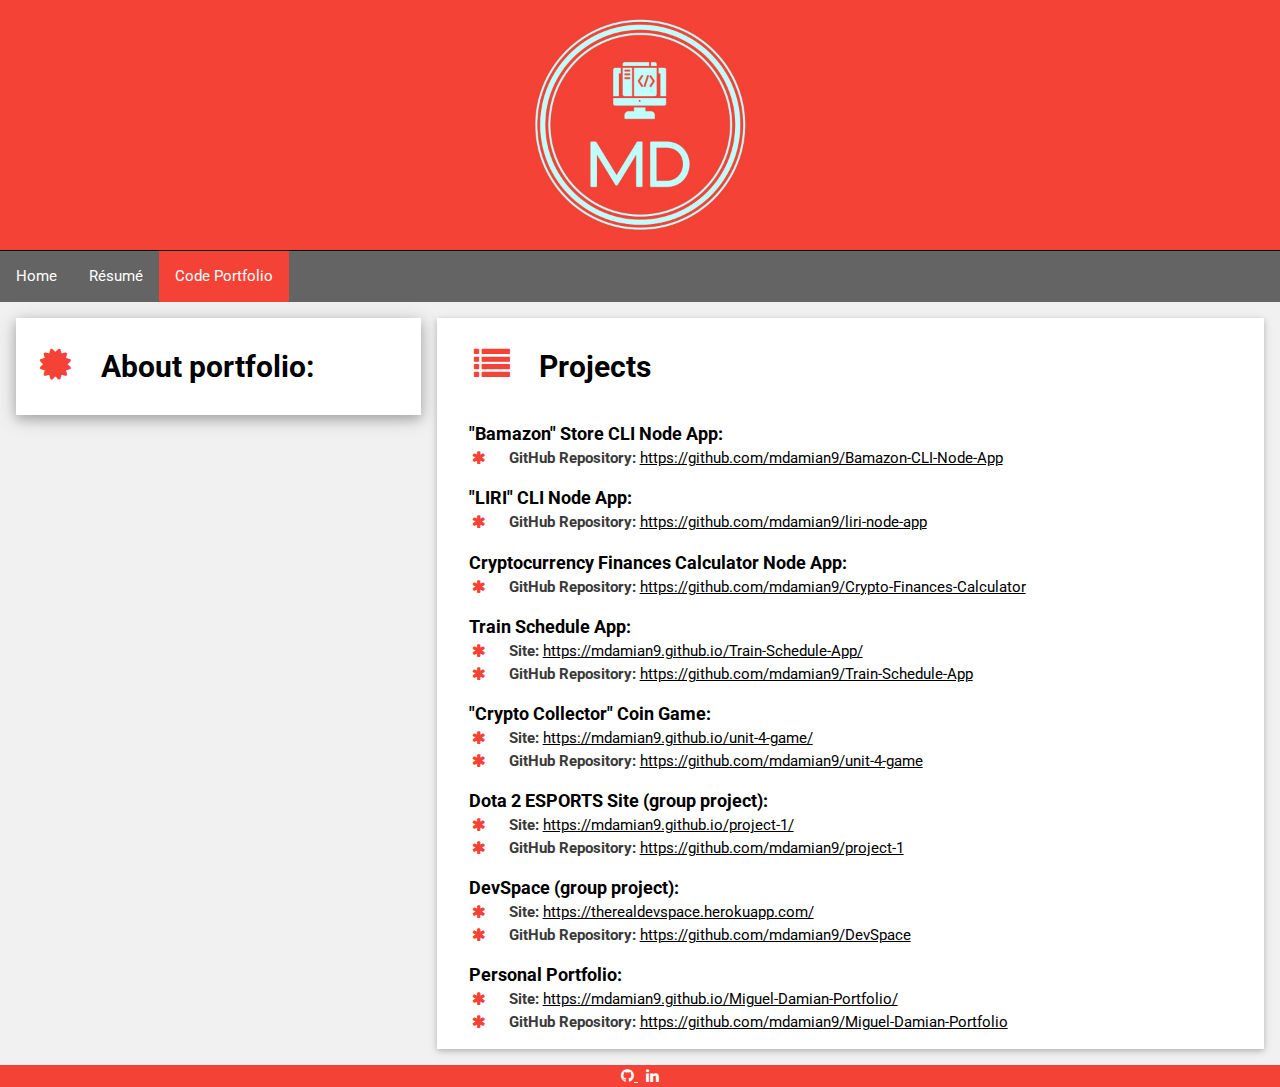
==== portfolio.html @ 2a949e2c "Added UCSD CBC group project #2 to portfolio" ====
<!DOCTYPE html>
<html>

<head>
    <meta charset="UTF-8">
    <meta name="viewport" content="width=device-width, initial-scale=1">
    <!-- style.css -->
    <link rel="stylesheet" href="assets/css/style.css">
    <!-- W3Schools CSS -->
    <link rel="stylesheet" href="https://www.w3schools.com/w3css/4/w3.css">
    <link rel='stylesheet' href='https://fonts.googleapis.com/css?family=Roboto'>
    <link rel="stylesheet" href="https://cdnjs.cloudflare.com/ajax/libs/font-awesome/4.7.0/css/font-awesome.min.css">
    <link rel="shortcut icon" href="./assets/images/MD_logo.png" />
    <title>Miguel Damian | Portfolio</title>
</head>

<style>
    html,
    body,
    h1,
    h2,
    h3,
    h4,
    h5,
    h6 {
        font-family: "Roboto", sans-serif
    }
</style>

<body class="w3-light-grey">

    <div class="md-logo">
        <img class="logo" src="./assets/images/MD_logo.jpg">
    </div>

    <!-- Navbar -->
    <nav class="navbar">
        <li class="nav-item">
            <a class="nav-link" href="./index.html">Home</a>
        </li>
        <li class="nav-item">
            <a class="nav-link" href="./resume.html">Résumé</a>
        </li>
        <li class="nav-item active-page">
            <a class="nav-link" href="./portfolio.html">Code Portfolio</a>
        </li>
    </nav>

    <!-- Main Container -->
    <div class="w3-content w3-margin-top" style="max-width:1400px;">

        <div class="w3-row-padding">

            <div class="w3-third">

                <div class="w3-white w3-text-grey w3-card-4">

                    <div class="w3-display-container">

                        <div class="w3-display-top w3-container w3-text-black">

                            <h2 class="w3-text-black w3-padding-16">
                                <i class="fa fa-certificate fa-fw w3-margin-right w3-xxlarge w3-text-red"></i>
                                <b>About portfolio:</b>
                            </h2>

                        </div>

                    </div>
                </div>

            </div>

            <div class="w3-twothird">

                <!-- About Me section -->
                <div class="w3-container w3-card w3-white">

                    <div class="w3-container">
                        <h2 class="w3-text-black w3-padding-16">
                            <i class="fa fa-list fa-fw w3-margin-right w3-xxlarge w3-text-red"></i>
                            <b>Projects</b>
                        </h2>
                        <p>
                            <b class="project-title">"Bamazon" Store CLI Node App:</b>
                            <br>
                            <i class="fa fa-asterisk fa-fw w3-margin-right w3-text-red"></i>
                            <b class="w3-text-dark-gray">GitHub Repository:</b>
                            <a href="https://github.com/mdamian9/Bamazon-CLI-Node-App" target="_blank">https://github.com/mdamian9/Bamazon-CLI-Node-App</a>
                        </p>
                        <p>
                            <b class="project-title">"LIRI" CLI Node App:</b>
                            <br>
                            <i class="fa fa-asterisk fa-fw w3-margin-right w3-text-red"></i>
                            <b class="w3-text-dark-gray">GitHub Repository:</b>
                            <a href="https://github.com/mdamian9/liri-node-app" target="_blank">https://github.com/mdamian9/liri-node-app</a>
                        </p>
                        <p>
                            <b class="project-title">Cryptocurrency Finances Calculator Node App:</b>
                            <br>
                            <i class="fa fa-asterisk fa-fw w3-margin-right w3-text-red"></i>
                            <b class="w3-text-dark-gray">GitHub Repository:</b>
                            <a href="https://github.com/mdamian9/Crypto-Finances-Calculator" target="_blank">https://github.com/mdamian9/Crypto-Finances-Calculator</a>
                        </p>
                        <p>
                            <b class="project-title">Train Schedule App:</b>
                            <br>
                            <i class="fa fa-asterisk fa-fw w3-margin-right w3-text-red"></i>
                            <b class="w3-text-dark-gray">Site:</b>
                            <a href="https://mdamian9.github.io/Train-Schedule-App/" target="_blank">https://mdamian9.github.io/Train-Schedule-App/</a>
                            <br>
                            <i class="fa fa-asterisk fa-fw w3-margin-right w3-text-red"></i>
                            <b class="w3-text-dark-gray">GitHub Repository:</b>
                            <a href="https://github.com/mdamian9/Train-Schedule-App" target="_blank">https://github.com/mdamian9/Train-Schedule-App</a>

                        </p>
                        <p>
                            <b class="project-title">"Crypto Collector" Coin Game:</b>
                            <br>
                            <i class="fa fa-asterisk fa-fw w3-margin-right w3-text-red"></i>
                            <b class="w3-text-dark-gray">Site:</b>
                            <a href="https://mdamian9.github.io/unit-4-game/" target="_blank">https://mdamian9.github.io/unit-4-game/</a>
                            <br>
                            <i class="fa fa-asterisk fa-fw w3-margin-right w3-text-red"></i>
                            <b class="w3-text-dark-gray">GitHub Repository:</b>
                            <a href="https://github.com/mdamian9/unit-4-game" target="_blank">https://github.com/mdamian9/unit-4-game</a>
                        </p>
                        <p>
                            <b class="project-title">Dota 2 ESPORTS Site (group project):</b>
                            <br>
                            <i class="fa fa-asterisk fa-fw w3-margin-right w3-text-red"></i>
                            <b class="w3-text-dark-gray">Site:</b>
                            <a href="https://mdamian9.github.io/project-1/" target="_blank">https://mdamian9.github.io/project-1/</a>
                            <br>
                            <i class="fa fa-asterisk fa-fw w3-margin-right w3-text-red"></i>
                            <b class="w3-text-dark-gray">GitHub Repository:</b>
                            <a href="https://github.com/mdamian9/project-1" target="_blank">https://github.com/mdamian9/project-1</a>
                        </p>
                        <p>
                            <b class="project-title">DevSpace (group project):</b>
                            <br>
                            <i class="fa fa-asterisk fa-fw w3-margin-right w3-text-red"></i>
                            <b class="w3-text-dark-gray">Site:</b>
                            <a href="https://therealdevspace.herokuapp.com/" target="_blank">https://therealdevspace.herokuapp.com/</a>
                            <br>
                            <i class="fa fa-asterisk fa-fw w3-margin-right w3-text-red"></i>
                            <b class="w3-text-dark-gray">GitHub Repository:</b>
                            <a href="https://github.com/mdamian9/DevSpace" target="_blank">https://github.com/mdamian9/DevSpace</a>
                        </p>
                        <p>
                            <b class="project-title">Personal Portfolio:</b>
                            <br>
                            <i class="fa fa-asterisk fa-fw w3-margin-right w3-text-red"></i>
                            <b class="w3-text-dark-gray">Site:</b>
                            <a href="https://mdamian9.github.io/Miguel-Damian-Portfolio/" target="_blank">https://mdamian9.github.io/Miguel-Damian-Portfolio/</a>
                            <br>
                            <i class="fa fa-asterisk fa-fw w3-margin-right w3-text-red"></i>
                            <b class="w3-text-dark-gray">GitHub Repository:</b>
                            <a href="https://github.com/mdamian9/Miguel-Damian-Portfolio" target="_blank">https://github.com/mdamian9/Miguel-Damian-Portfolio</a>
                        </p>

                    </div>

                </div>

            </div>
            <!-- End of side content container -->

        </div>

    </div>
    <!-- End of Main Container -->

    <!-- Footer -->
    <footer class="w3-container w3-red w3-center w3-margin-top">
        <a href="https://github.com/mdamian9">
            <i class="fa fa-github w3-hover-opacity"></i>
        </a>
        &nbsp;
        <a href="https://www.linkedin.com/in/miguel-damian-286866162">
            <i class="fa fa-linkedin w3-hover-opacity"></i>
        </a>
    </footer>
    <!-- End footer -->

</body>

</html>
---- assets/css/style.css ----
.md-logo {
    background-color: #f44336;
    text-align: center;
    margin: 0 auto;
}

.logo {
    max-width: 250px;
    max-width: 250px;
    height: auto;
}

.navbar {
    list-style-type: none;
    margin: 0;
    padding: 0;
    border-top: solid;
    border-width: 1px;
    overflow: hidden;
    background-color: rgb(100, 100, 100);
    color: black;
}

.nav-item {
    float: left;
}

.nav-link {
    display: block;
    color: white;
    text-align: center;
    padding: 14px 16px;
    text-decoration: none;
}

.active-page {
    background-color: #f44336;
}

.about-me {
    margin: auto;
    width: 100%;
    height: 100%;
}

.project-title {
    font-size: 18px;
}
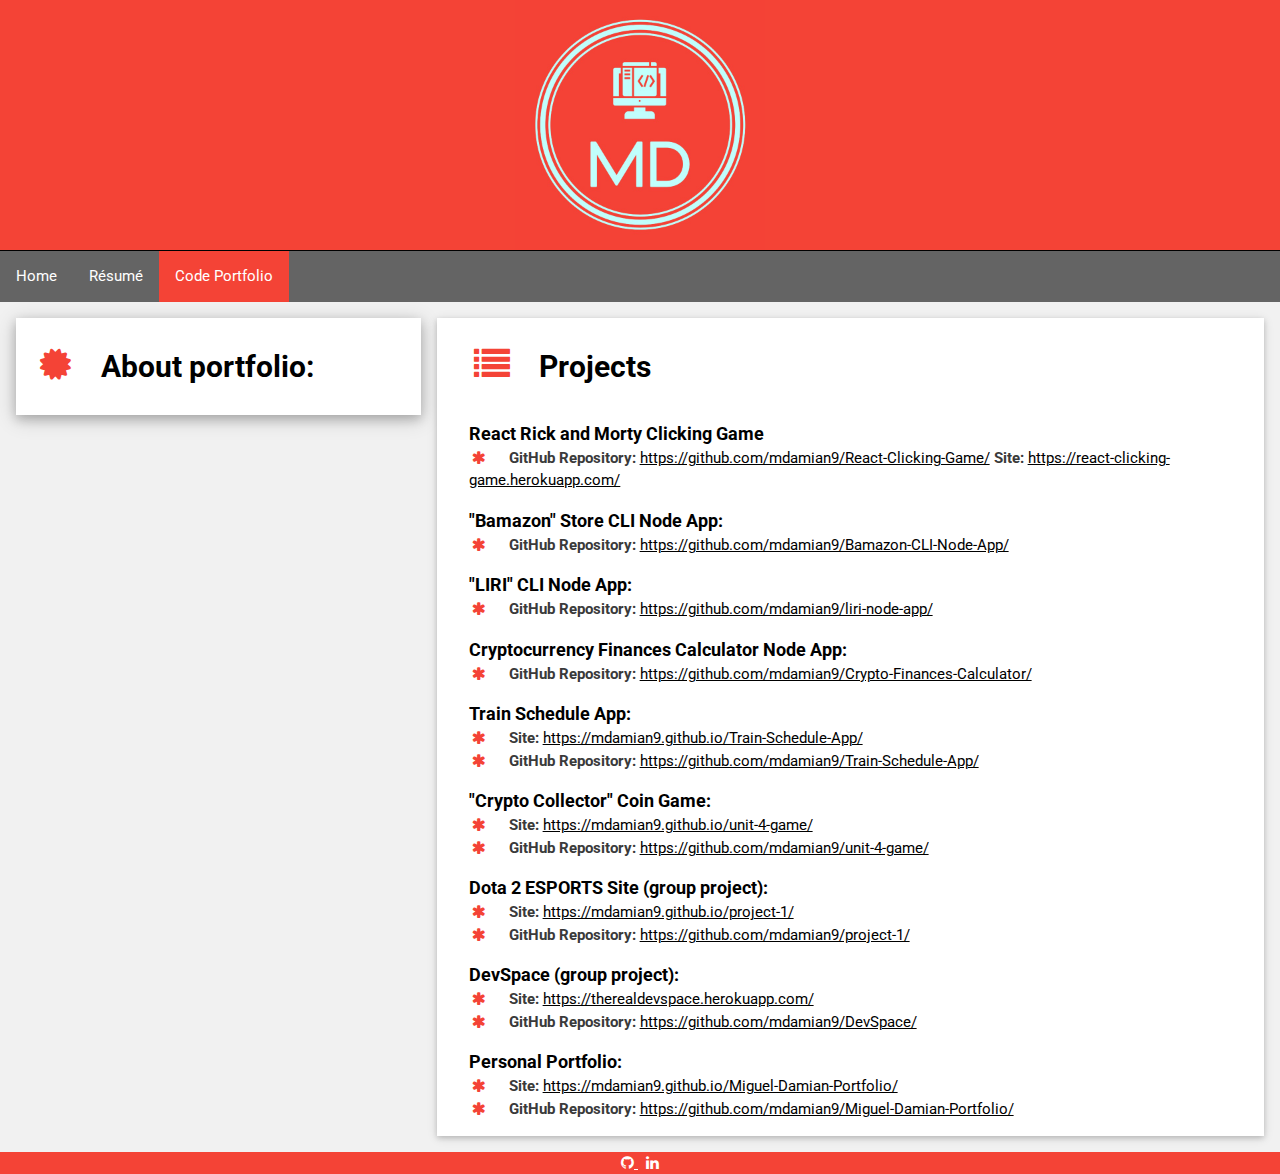
==== commit f100274d: "Added React Clicking Game project to portfolio" ====
--- a/portfolio.html
+++ b/portfolio.html
@@ -10,7 +10,7 @@
     <link rel="stylesheet" href="https://www.w3schools.com/w3css/4/w3.css">
     <link rel='stylesheet' href='https://fonts.googleapis.com/css?family=Roboto'>
     <link rel="stylesheet" href="https://cdnjs.cloudflare.com/ajax/libs/font-awesome/4.7.0/css/font-awesome.min.css">
-    <link rel="shortcut icon" href="./assets/images/MD_logo.png" />
+    <link rel="shortcut icon" href="./assets/images/MD_logo.jpg" />
     <title>Miguel Damian | Portfolio</title>
 </head>
 
@@ -82,25 +82,34 @@
                             <b>Projects</b>
                         </h2>
                         <p>
+                            <b class="project-title">React Rick and Morty Clicking Game</b>
+                            <br>
+                            <i class="fa fa-asterisk fa-fw w3-margin-right w3-text-red"></i>
+                            <b class="w3-text-dark-gray">GitHub Repository:</b>
+                            <a href="https://github.com/mdamian9/React-Clicking-Game/" target="_blank">https://github.com/mdamian9/React-Clicking-Game/</a>
+                            <b class="w3-text-dark-gray">Site:</b>
+                            <a href="https://react-clicking-game.herokuapp.com/" target="_blank">https://react-clicking-game.herokuapp.com/</a>
+                        </p>
+                        <p>
                             <b class="project-title">"Bamazon" Store CLI Node App:</b>
                             <br>
                             <i class="fa fa-asterisk fa-fw w3-margin-right w3-text-red"></i>
                             <b class="w3-text-dark-gray">GitHub Repository:</b>
-                            <a href="https://github.com/mdamian9/Bamazon-CLI-Node-App" target="_blank">https://github.com/mdamian9/Bamazon-CLI-Node-App</a>
+                            <a href="https://github.com/mdamian9/Bamazon-CLI-Node-App/" target="_blank">https://github.com/mdamian9/Bamazon-CLI-Node-App/</a>
                         </p>
                         <p>
                             <b class="project-title">"LIRI" CLI Node App:</b>
                             <br>
                             <i class="fa fa-asterisk fa-fw w3-margin-right w3-text-red"></i>
                             <b class="w3-text-dark-gray">GitHub Repository:</b>
-                            <a href="https://github.com/mdamian9/liri-node-app" target="_blank">https://github.com/mdamian9/liri-node-app</a>
+                            <a href="https://github.com/mdamian9/liri-node-app/" target="_blank">https://github.com/mdamian9/liri-node-app/</a>
                         </p>
                         <p>
                             <b class="project-title">Cryptocurrency Finances Calculator Node App:</b>
                             <br>
                             <i class="fa fa-asterisk fa-fw w3-margin-right w3-text-red"></i>
                             <b class="w3-text-dark-gray">GitHub Repository:</b>
-                            <a href="https://github.com/mdamian9/Crypto-Finances-Calculator" target="_blank">https://github.com/mdamian9/Crypto-Finances-Calculator</a>
+                            <a href="https://github.com/mdamian9/Crypto-Finances-Calculator/" target="_blank">https://github.com/mdamian9/Crypto-Finances-Calculator/</a>
                         </p>
                         <p>
                             <b class="project-title">Train Schedule App:</b>
@@ -111,7 +120,7 @@
                             <br>
                             <i class="fa fa-asterisk fa-fw w3-margin-right w3-text-red"></i>
                             <b class="w3-text-dark-gray">GitHub Repository:</b>
-                            <a href="https://github.com/mdamian9/Train-Schedule-App" target="_blank">https://github.com/mdamian9/Train-Schedule-App</a>
+                            <a href="https://github.com/mdamian9/Train-Schedule-App/" target="_blank">https://github.com/mdamian9/Train-Schedule-App/</a>
 
                         </p>
                         <p>
@@ -123,7 +132,7 @@
                             <br>
                             <i class="fa fa-asterisk fa-fw w3-margin-right w3-text-red"></i>
                             <b class="w3-text-dark-gray">GitHub Repository:</b>
-                            <a href="https://github.com/mdamian9/unit-4-game" target="_blank">https://github.com/mdamian9/unit-4-game</a>
+                            <a href="https://github.com/mdamian9/unit-4-game/" target="_blank">https://github.com/mdamian9/unit-4-game/</a>
                         </p>
                         <p>
                             <b class="project-title">Dota 2 ESPORTS Site (group project):</b>
@@ -134,7 +143,7 @@
                             <br>
                             <i class="fa fa-asterisk fa-fw w3-margin-right w3-text-red"></i>
                             <b class="w3-text-dark-gray">GitHub Repository:</b>
-                            <a href="https://github.com/mdamian9/project-1" target="_blank">https://github.com/mdamian9/project-1</a>
+                            <a href="https://github.com/mdamian9/project-1/" target="_blank">https://github.com/mdamian9/project-1/</a>
                         </p>
                         <p>
                             <b class="project-title">DevSpace (group project):</b>
@@ -145,7 +154,7 @@
                             <br>
                             <i class="fa fa-asterisk fa-fw w3-margin-right w3-text-red"></i>
                             <b class="w3-text-dark-gray">GitHub Repository:</b>
-                            <a href="https://github.com/mdamian9/DevSpace" target="_blank">https://github.com/mdamian9/DevSpace</a>
+                            <a href="https://github.com/mdamian9/DevSpace/" target="_blank">https://github.com/mdamian9/DevSpace/</a>
                         </p>
                         <p>
                             <b class="project-title">Personal Portfolio:</b>
@@ -156,7 +165,7 @@
                             <br>
                             <i class="fa fa-asterisk fa-fw w3-margin-right w3-text-red"></i>
                             <b class="w3-text-dark-gray">GitHub Repository:</b>
-                            <a href="https://github.com/mdamian9/Miguel-Damian-Portfolio" target="_blank">https://github.com/mdamian9/Miguel-Damian-Portfolio</a>
+                            <a href="https://github.com/mdamian9/Miguel-Damian-Portfolio/" target="_blank">https://github.com/mdamian9/Miguel-Damian-Portfolio/</a>
                         </p>
 
                     </div>
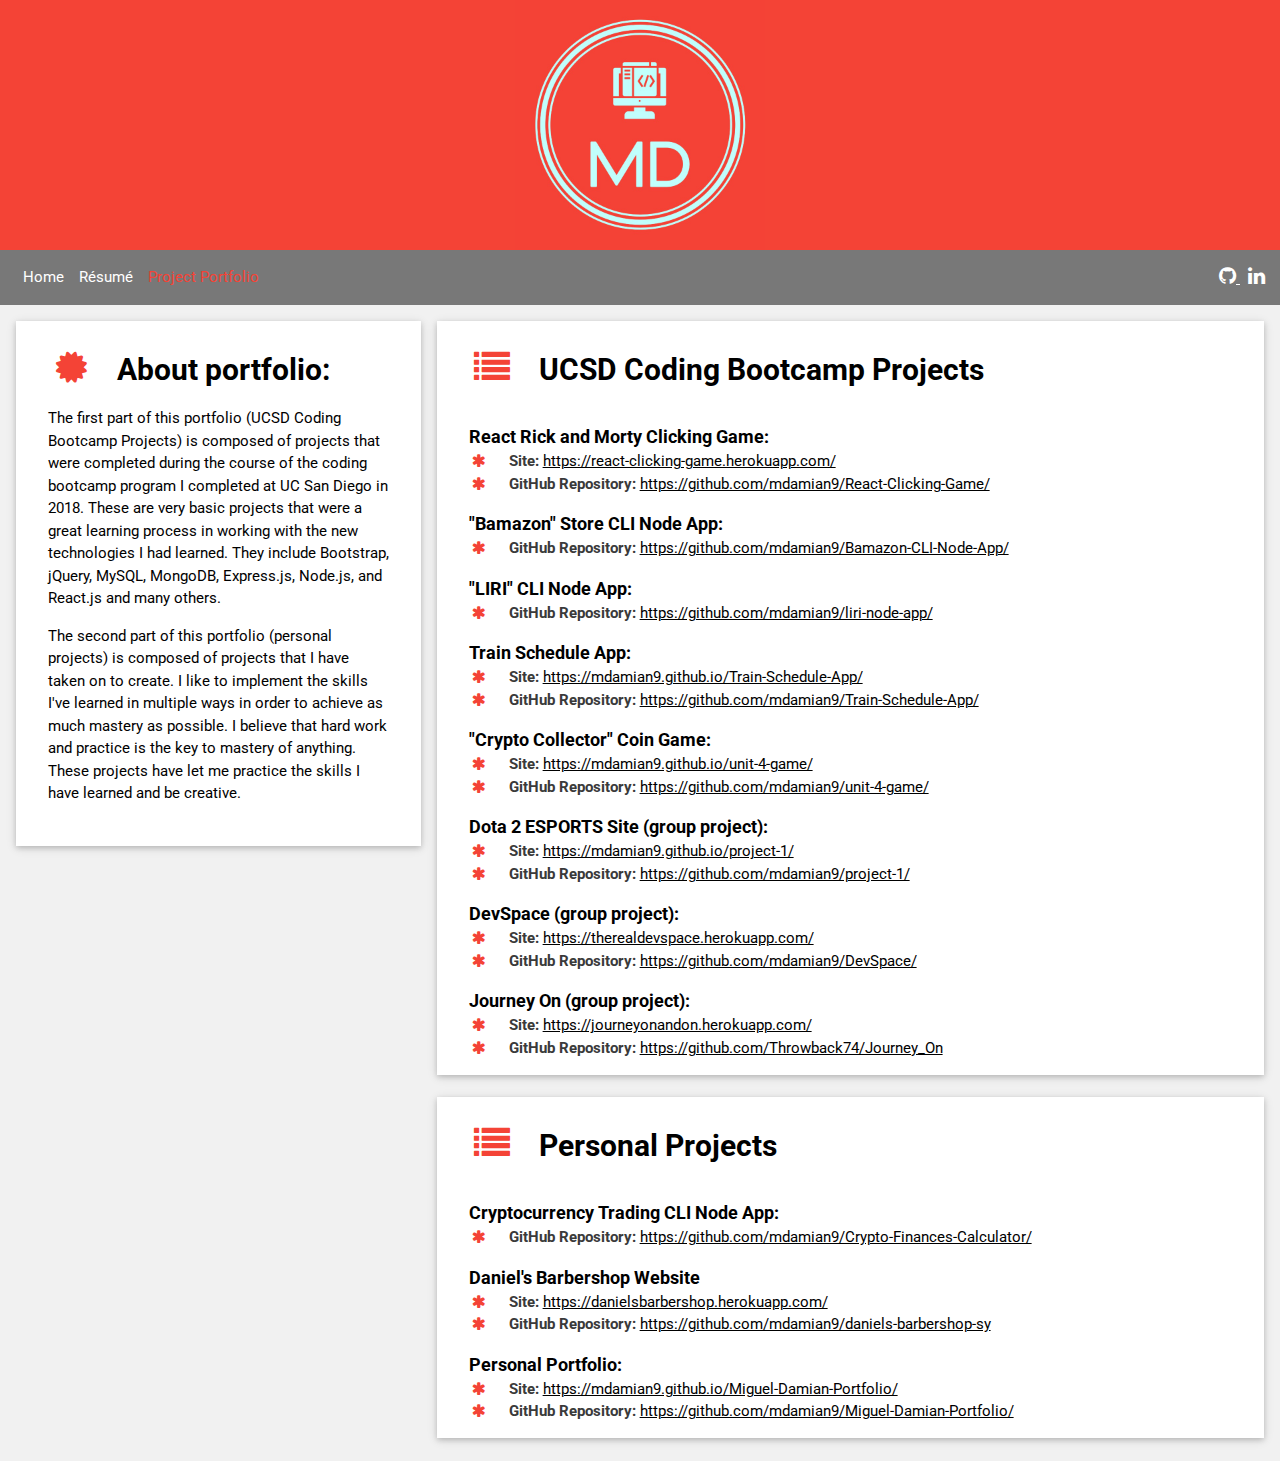
==== commit 9b7e3332: "Fixed navbar / CSS, new navbar is working properly now" ====
--- a/portfolio.html
+++ b/portfolio.html
@@ -34,17 +34,52 @@
     </div>
 
     <!-- Navbar -->
-    <nav class="navbar">
-        <li class="nav-item">
-            <a class="nav-link" href="./index.html">Home</a>
-        </li>
-        <li class="nav-item">
-            <a class="nav-link" href="./resume.html">Résumé</a>
-        </li>
-        <li class="nav-item active-page">
-            <a class="nav-link" href="./portfolio.html">Code Portfolio</a>
-        </li>
-    </nav>
+    <!-- <nav class="navbar">
+        <div class="nav-links">
+            <li class="nav-item">
+                <a class="nav-link" href="./index.html">Home</a>
+            </li>
+            <li class="nav-item">
+                <a class="nav-link" href="./resume.html">Résumé</a>
+            </li>
+            <li class="nav-item active-page">
+                <a class="nav-link" href="./portfolio.html">Project Portfolio</a>
+            </li>
+        </div>
+        <div class="nav-spacer"></div>
+        <div class="icon-links">
+            <a href="https://github.com/mdamian9">
+                <i class="fa fa-github w3-hover-opacity"></i>
+            </a>
+            &nbsp;
+            <a href="https://www.linkedin.com/in/miguel-damian-286866162">
+                <i class="fa fa-linkedin w3-hover-opacity"></i>
+            </a>
+        </div>
+
+    </nav> -->
+
+    <header class="nav-component">
+        <nav class="nav-navigation">
+            <div class="nav-links">
+                <ul>
+                    <li><a href="./index.html">Home</a></li>
+                    <li><a href="./resume.html">Résumé</a></li>
+                    <li><a href="./portfolio.html"><span class="active-page">Project Portfolio</span></a></li>
+                </ul>
+            </div>
+            <div class="nav-spacer"></div>
+            <div class="icon-links">
+                <a href="https://github.com/mdamian9">
+                    <i class="fa fa-github"></i>
+                </a>
+                &nbsp;
+                <a href="https://www.linkedin.com/in/miguel-damian-286866162">
+                    <i class="fa fa-linkedin"></i>
+                </a>
+            </div>
+        </nav>
+    </header>
 
     <!-- Main Container -->
     <div class="w3-content w3-margin-top" style="max-width:1400px;">
@@ -53,18 +88,27 @@
 
             <div class="w3-third">
 
-                <div class="w3-white w3-text-grey w3-card-4">
-
-                    <div class="w3-display-container">
-
-                        <div class="w3-display-top w3-container w3-text-black">
-
-                            <h2 class="w3-text-black w3-padding-16">
-                                <i class="fa fa-certificate fa-fw w3-margin-right w3-xxlarge w3-text-red"></i>
-                                <b>About portfolio:</b>
-                            </h2>
-
-                        </div>
+                <div class="w3-container w3-card w3-white">
+
+                    <div class="w3-container">
+
+                        <h2 class="w3-text-black w3-padding-16">
+                            <i class="fa fa-certificate fa-fw w3-margin-right w3-xxlarge w3-text-red"></i>
+                            <b>About portfolio:</b>
+                            <p style="font-size: 15px">
+                                The first part of this portfolio (UCSD Coding Bootcamp Projects) is composed of projects that were completed during the course
+                                of the coding bootcamp program I completed at UC San Diego in 2018. These are very basic
+                                projects that were a great learning process in working with the new technologies I had learned.
+                                They include Bootstrap, jQuery, MySQL, MongoDB, Express.js, Node.js, and React.js and many
+                                others.
+                            </p>
+                            <p style="font-size: 15px">
+                                The second part of this portfolio (personal projects) is composed of projects that I have taken on to create. I like to implement
+                                the skills I've learned in multiple ways in order to achieve as much mastery as possible.
+                                I believe that hard work and practice is the key to mastery of anything. These projects have
+                                let me practice the skills I have learned and be creative.
+                            </p>
+                        </h2>
 
                     </div>
                 </div>
@@ -73,22 +117,24 @@
 
             <div class="w3-twothird">
 
-                <!-- About Me section -->
+                <!-- Projects Portfolio section -->
                 <div class="w3-container w3-card w3-white">
 
                     <div class="w3-container">
                         <h2 class="w3-text-black w3-padding-16">
                             <i class="fa fa-list fa-fw w3-margin-right w3-xxlarge w3-text-red"></i>
-                            <b>Projects</b>
+                            <b>UCSD Coding Bootcamp Projects</b>
                         </h2>
                         <p>
-                            <b class="project-title">React Rick and Morty Clicking Game</b>
+                            <b class="project-title">React Rick and Morty Clicking Game:</b>
+                            <br>
+                            <i class="fa fa-asterisk fa-fw w3-margin-right w3-text-red"></i>
+                            <b class="w3-text-dark-gray">Site:</b>
+                            <a href="https://react-clicking-game.herokuapp.com/" target="_blank">https://react-clicking-game.herokuapp.com/</a>
                             <br>
                             <i class="fa fa-asterisk fa-fw w3-margin-right w3-text-red"></i>
                             <b class="w3-text-dark-gray">GitHub Repository:</b>
                             <a href="https://github.com/mdamian9/React-Clicking-Game/" target="_blank">https://github.com/mdamian9/React-Clicking-Game/</a>
-                            <b class="w3-text-dark-gray">Site:</b>
-                            <a href="https://react-clicking-game.herokuapp.com/" target="_blank">https://react-clicking-game.herokuapp.com/</a>
                         </p>
                         <p>
                             <b class="project-title">"Bamazon" Store CLI Node App:</b>
@@ -105,56 +151,90 @@
                             <a href="https://github.com/mdamian9/liri-node-app/" target="_blank">https://github.com/mdamian9/liri-node-app/</a>
                         </p>
                         <p>
-                            <b class="project-title">Cryptocurrency Finances Calculator Node App:</b>
+                            <b class="project-title">Train Schedule App:</b>
+                            <br>
+                            <i class="fa fa-asterisk fa-fw w3-margin-right w3-text-red"></i>
+                            <b class="w3-text-dark-gray">Site:</b>
+                            <a href="https://mdamian9.github.io/Train-Schedule-App/" target="_blank">https://mdamian9.github.io/Train-Schedule-App/</a>
+                            <br>
+                            <i class="fa fa-asterisk fa-fw w3-margin-right w3-text-red"></i>
+                            <b class="w3-text-dark-gray">GitHub Repository:</b>
+                            <a href="https://github.com/mdamian9/Train-Schedule-App/" target="_blank">https://github.com/mdamian9/Train-Schedule-App/</a>
+
+                        </p>
+                        <p>
+                            <b class="project-title">"Crypto Collector" Coin Game:</b>
+                            <br>
+                            <i class="fa fa-asterisk fa-fw w3-margin-right w3-text-red"></i>
+                            <b class="w3-text-dark-gray">Site:</b>
+                            <a href="https://mdamian9.github.io/unit-4-game/" target="_blank">https://mdamian9.github.io/unit-4-game/</a>
+                            <br>
+                            <i class="fa fa-asterisk fa-fw w3-margin-right w3-text-red"></i>
+                            <b class="w3-text-dark-gray">GitHub Repository:</b>
+                            <a href="https://github.com/mdamian9/unit-4-game/" target="_blank">https://github.com/mdamian9/unit-4-game/</a>
+                        </p>
+                        <p>
+                            <b class="project-title">Dota 2 ESPORTS Site (group project):</b>
+                            <br>
+                            <i class="fa fa-asterisk fa-fw w3-margin-right w3-text-red"></i>
+                            <b class="w3-text-dark-gray">Site:</b>
+                            <a href="https://mdamian9.github.io/project-1/" target="_blank">https://mdamian9.github.io/project-1/</a>
+                            <br>
+                            <i class="fa fa-asterisk fa-fw w3-margin-right w3-text-red"></i>
+                            <b class="w3-text-dark-gray">GitHub Repository:</b>
+                            <a href="https://github.com/mdamian9/project-1/" target="_blank">https://github.com/mdamian9/project-1/</a>
+                        </p>
+                        <p>
+                            <b class="project-title">DevSpace (group project):</b>
+                            <br>
+                            <i class="fa fa-asterisk fa-fw w3-margin-right w3-text-red"></i>
+                            <b class="w3-text-dark-gray">Site:</b>
+                            <a href="https://therealdevspace.herokuapp.com/" target="_blank">https://therealdevspace.herokuapp.com/</a>
+                            <br>
+                            <i class="fa fa-asterisk fa-fw w3-margin-right w3-text-red"></i>
+                            <b class="w3-text-dark-gray">GitHub Repository:</b>
+                            <a href="https://github.com/mdamian9/DevSpace/" target="_blank">https://github.com/mdamian9/DevSpace/</a>
+                        </p>
+                        <p>
+                            <b class="project-title">Journey On (group project):</b>
+                            <br>
+                            <i class="fa fa-asterisk fa-fw w3-margin-right w3-text-red"></i>
+                            <b class="w3-text-dark-gray">Site:</b>
+                            <a href="https://journeyonandon.herokuapp.com/" target="_blank">https://journeyonandon.herokuapp.com/</a>
+                            <br>
+                            <i class="fa fa-asterisk fa-fw w3-margin-right w3-text-red"></i>
+                            <b class="w3-text-dark-gray">GitHub Repository:</b>
+                            <a href="https://github.com/Throwback74/Journey_On" target="_blank">https://github.com/Throwback74/Journey_On</a>
+                        </p>
+                    </div>
+
+                </div>
+
+                <br>
+
+                <div class="w3-container w3-card w3-white">
+                    <div class="w3-container">
+                        <h2 class="w3-text-black w3-padding-16">
+                            <i class="fa fa-list fa-fw w3-margin-right w3-xxlarge w3-text-red"></i>
+                            <b>Personal Projects</b>
+                        </h2>
+                        <p>
+                            <b class="project-title">Cryptocurrency Trading CLI Node App:</b>
                             <br>
                             <i class="fa fa-asterisk fa-fw w3-margin-right w3-text-red"></i>
                             <b class="w3-text-dark-gray">GitHub Repository:</b>
                             <a href="https://github.com/mdamian9/Crypto-Finances-Calculator/" target="_blank">https://github.com/mdamian9/Crypto-Finances-Calculator/</a>
                         </p>
                         <p>
-                            <b class="project-title">Train Schedule App:</b>
-                            <br>
-                            <i class="fa fa-asterisk fa-fw w3-margin-right w3-text-red"></i>
-                            <b class="w3-text-dark-gray">Site:</b>
-                            <a href="https://mdamian9.github.io/Train-Schedule-App/" target="_blank">https://mdamian9.github.io/Train-Schedule-App/</a>
-                            <br>
-                            <i class="fa fa-asterisk fa-fw w3-margin-right w3-text-red"></i>
-                            <b class="w3-text-dark-gray">GitHub Repository:</b>
-                            <a href="https://github.com/mdamian9/Train-Schedule-App/" target="_blank">https://github.com/mdamian9/Train-Schedule-App/</a>
-
-                        </p>
-                        <p>
-                            <b class="project-title">"Crypto Collector" Coin Game:</b>
-                            <br>
-                            <i class="fa fa-asterisk fa-fw w3-margin-right w3-text-red"></i>
-                            <b class="w3-text-dark-gray">Site:</b>
-                            <a href="https://mdamian9.github.io/unit-4-game/" target="_blank">https://mdamian9.github.io/unit-4-game/</a>
-                            <br>
-                            <i class="fa fa-asterisk fa-fw w3-margin-right w3-text-red"></i>
-                            <b class="w3-text-dark-gray">GitHub Repository:</b>
-                            <a href="https://github.com/mdamian9/unit-4-game/" target="_blank">https://github.com/mdamian9/unit-4-game/</a>
-                        </p>
-                        <p>
-                            <b class="project-title">Dota 2 ESPORTS Site (group project):</b>
-                            <br>
-                            <i class="fa fa-asterisk fa-fw w3-margin-right w3-text-red"></i>
-                            <b class="w3-text-dark-gray">Site:</b>
-                            <a href="https://mdamian9.github.io/project-1/" target="_blank">https://mdamian9.github.io/project-1/</a>
-                            <br>
-                            <i class="fa fa-asterisk fa-fw w3-margin-right w3-text-red"></i>
-                            <b class="w3-text-dark-gray">GitHub Repository:</b>
-                            <a href="https://github.com/mdamian9/project-1/" target="_blank">https://github.com/mdamian9/project-1/</a>
-                        </p>
-                        <p>
-                            <b class="project-title">DevSpace (group project):</b>
-                            <br>
-                            <i class="fa fa-asterisk fa-fw w3-margin-right w3-text-red"></i>
-                            <b class="w3-text-dark-gray">Site:</b>
-                            <a href="https://therealdevspace.herokuapp.com/" target="_blank">https://therealdevspace.herokuapp.com/</a>
-                            <br>
-                            <i class="fa fa-asterisk fa-fw w3-margin-right w3-text-red"></i>
-                            <b class="w3-text-dark-gray">GitHub Repository:</b>
-                            <a href="https://github.com/mdamian9/DevSpace/" target="_blank">https://github.com/mdamian9/DevSpace/</a>
+                            <b class="project-title">Daniel's Barbershop Website</b>
+                            <br>
+                            <i class="fa fa-asterisk fa-fw w3-margin-right w3-text-red"></i>
+                            <b class="w3-text-dark-gray">Site:</b>
+                            <a href="https://danielsbarbershop.herokuapp.com/" target="_blank">https://danielsbarbershop.herokuapp.com/</a>
+                            <br>
+                            <i class="fa fa-asterisk fa-fw w3-margin-right w3-text-red"></i>
+                            <b class="w3-text-dark-gray">GitHub Repository:</b>
+                            <a href="https://github.com/mdamian9/daniels-barbershop-sy" target="_blank">https://github.com/mdamian9/daniels-barbershop-sy</a>
                         </p>
                         <p>
                             <b class="project-title">Personal Portfolio:</b>
@@ -167,9 +247,7 @@
                             <b class="w3-text-dark-gray">GitHub Repository:</b>
                             <a href="https://github.com/mdamian9/Miguel-Damian-Portfolio/" target="_blank">https://github.com/mdamian9/Miguel-Damian-Portfolio/</a>
                         </p>
-
                     </div>
-
                 </div>
 
             </div>
@@ -178,10 +256,11 @@
         </div>
 
     </div>
+    <br>
     <!-- End of Main Container -->
 
     <!-- Footer -->
-    <footer class="w3-container w3-red w3-center w3-margin-top">
+    <!-- <footer class="w3-container w3-red w3-center w3-margin-top">
         <a href="https://github.com/mdamian9">
             <i class="fa fa-github w3-hover-opacity"></i>
         </a>
@@ -189,7 +268,7 @@
         <a href="https://www.linkedin.com/in/miguel-damian-286866162">
             <i class="fa fa-linkedin w3-hover-opacity"></i>
         </a>
-    </footer>
+    </footer> -->
     <!-- End footer -->
 
 </body>
--- a/assets/css/style.css
+++ b/assets/css/style.css
@@ -1,3 +1,7 @@
+body {
+    background-image: url("../images/bg-01.jpg");
+}
+
 .md-logo {
     background-color: #f44336;
     text-align: center;
@@ -10,39 +14,75 @@
     height: auto;
 }
 
-.navbar {
-    list-style-type: none;
-    margin: 0;
-    padding: 0;
-    border-top: solid;
-    border-width: 1px;
-    overflow: hidden;
-    background-color: rgb(100, 100, 100);
-    color: black;
-}
-
-.nav-item {
-    float: left;
-}
-
-.nav-link {
-    display: block;
-    color: white;
-    text-align: center;
-    padding: 14px 16px;
-    text-decoration: none;
-}
 
 .active-page {
-    background-color: #f44336;
+    color: #f44336;
 }
 
 .about-me {
-    margin: auto;
-    width: 100%;
-    height: 100%;
+    margin: 0 auto;
+    width: 75%;
+    float: none;
 }
 
 .project-title {
     font-size: 18px;
 }
+
+.text-center {
+    text-align: center;
+}
+
+.nav-component {
+    width: 100%;
+    height: 55px;
+    background: rgba(0, 0, 0, 0.5);
+    color: white;
+}
+
+.nav-component i {
+    font-size: 20px; 
+}
+
+.nav-navigation {
+    display: flex;
+    height: 100%;
+    align-items: center;
+    padding: 0 1rem;
+}
+
+.nav-logo a {
+    color: white;
+    text-decoration: none;
+    font-size: 1.5rem;
+}
+
+.nav-links ul {
+    list-style: none;
+    margin: 0;
+    padding: 0;
+    display: flex;
+}
+
+.nav-links li {
+    padding: 0 0.5rem;
+}
+
+.nav-links a {
+    text-decoration: none;
+    color: white;
+}
+
+.nav-links a:hover,
+.nav-links a:active {
+    color: #f44336;
+}
+
+.nav-spacer {
+    flex: 1;
+}
+
+.icon-links a:hover {
+    color: #f44336;
+}
+
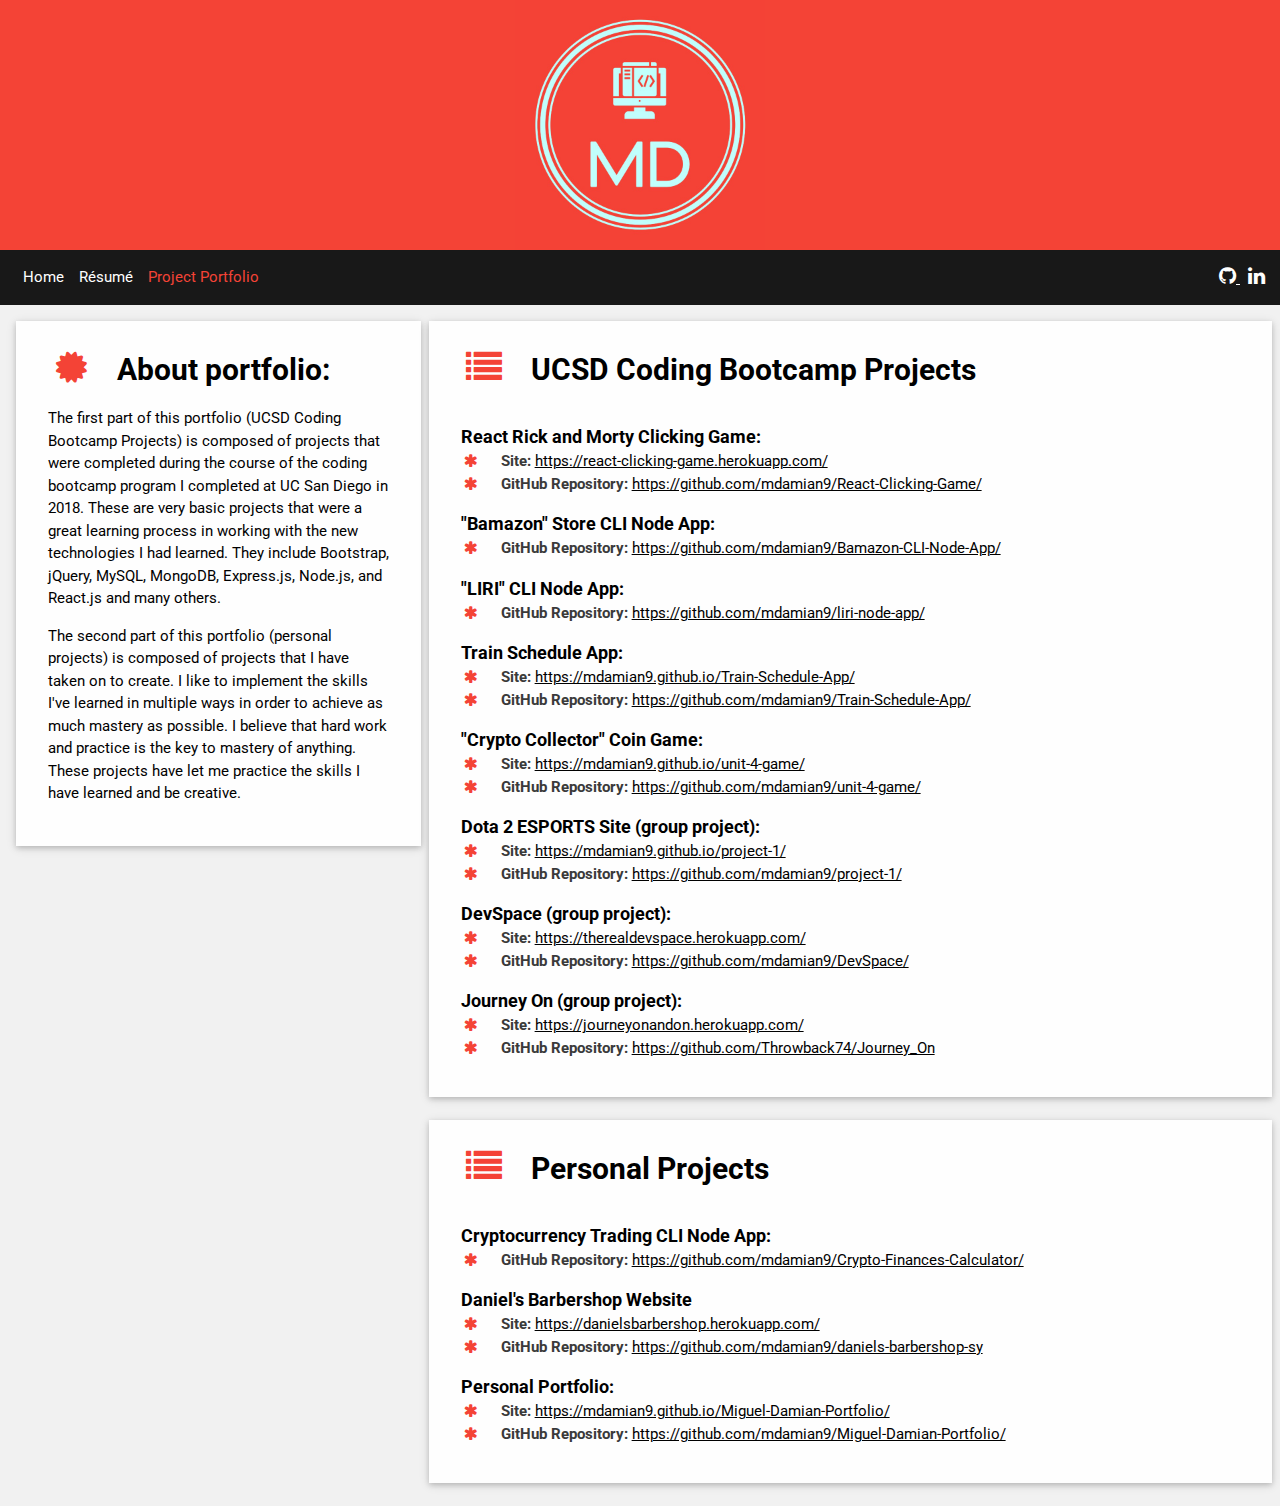
==== commit b841efd4: "Updates to CSS" ====
--- a/portfolio.html
+++ b/portfolio.html
@@ -34,31 +34,6 @@
     </div>
 
     <!-- Navbar -->
-    <!-- <nav class="navbar">
-        <div class="nav-links">
-            <li class="nav-item">
-                <a class="nav-link" href="./index.html">Home</a>
-            </li>
-            <li class="nav-item">
-                <a class="nav-link" href="./resume.html">Résumé</a>
-            </li>
-            <li class="nav-item active-page">
-                <a class="nav-link" href="./portfolio.html">Project Portfolio</a>
-            </li>
-        </div>
-        <div class="nav-spacer"></div>
-        <div class="icon-links">
-            <a href="https://github.com/mdamian9">
-                <i class="fa fa-github w3-hover-opacity"></i>
-            </a>
-            &nbsp;
-            <a href="https://www.linkedin.com/in/miguel-damian-286866162">
-                <i class="fa fa-linkedin w3-hover-opacity"></i>
-            </a>
-        </div>
-
-    </nav> -->
-
     <header class="nav-component">
         <nav class="nav-navigation">
             <div class="nav-links">
@@ -86,172 +61,177 @@
 
         <div class="w3-row-padding">
 
-            <div class="w3-third">
-
-                <div class="w3-container w3-card w3-white">
-
-                    <div class="w3-container">
-
-                        <h2 class="w3-text-black w3-padding-16">
-                            <i class="fa fa-certificate fa-fw w3-margin-right w3-xxlarge w3-text-red"></i>
-                            <b>About portfolio:</b>
-                            <p style="font-size: 15px">
-                                The first part of this portfolio (UCSD Coding Bootcamp Projects) is composed of projects that were completed during the course
-                                of the coding bootcamp program I completed at UC San Diego in 2018. These are very basic
-                                projects that were a great learning process in working with the new technologies I had learned.
-                                They include Bootstrap, jQuery, MySQL, MongoDB, Express.js, Node.js, and React.js and many
-                                others.
-                            </p>
-                            <p style="font-size: 15px">
-                                The second part of this portfolio (personal projects) is composed of projects that I have taken on to create. I like to implement
-                                the skills I've learned in multiple ways in order to achieve as much mastery as possible.
-                                I believe that hard work and practice is the key to mastery of anything. These projects have
-                                let me practice the skills I have learned and be creative.
-                            </p>
-                        </h2>
-
+                <div class="w3-third">
+
+                    <div class="w3-container w3-card bg-opaque">
+
+                        <div class="w3-container">
+
+                            <h2 class="w3-text-black w3-padding-16">
+                                <i class="fa fa-certificate fa-fw w3-margin-right w3-xxlarge w3-text-red"></i>
+                                <b>About portfolio:</b>
+                                <p style="font-size: 15px">
+                                    The first part of this portfolio (UCSD Coding Bootcamp Projects) is composed of projects that were completed during the course
+                                    of the coding bootcamp program I completed at UC San Diego in 2018. These are very basic
+                                    projects that were a great learning process in working with the new technologies I had
+                                    learned. They include Bootstrap, jQuery, MySQL, MongoDB, Express.js, Node.js, and React.js
+                                    and many others.
+                                </p>
+                                <p style="font-size: 15px">
+                                    The second part of this portfolio (personal projects) is composed of projects that I have taken on to create. I like to implement
+                                    the skills I've learned in multiple ways in order to achieve as much mastery as possible.
+                                    I believe that hard work and practice is the key to mastery of anything. These projects
+                                    have let me practice the skills I have learned and be creative.
+                                </p>
+                            </h2>
+
+                        </div>
                     </div>
+
                 </div>
 
+            <div class="bg-opaque">
+
+                <div class="w3-twothird">
+
+                    <!-- Projects Portfolio section -->
+                    <div class="w3-container w3-card bg-opaque">
+
+                        <div class="w3-container">
+                            <h2 class="w3-text-black w3-padding-16">
+                                <i class="fa fa-list fa-fw w3-margin-right w3-xxlarge w3-text-red"></i>
+                                <b>UCSD Coding Bootcamp Projects</b>
+                            </h2>
+                            <p>
+                                <b class="project-title">React Rick and Morty Clicking Game:</b>
+                                <br>
+                                <i class="fa fa-asterisk fa-fw w3-margin-right w3-text-red"></i>
+                                <b class="w3-text-dark-gray">Site:</b>
+                                <a href="https://react-clicking-game.herokuapp.com/" target="_blank">https://react-clicking-game.herokuapp.com/</a>
+                                <br>
+                                <i class="fa fa-asterisk fa-fw w3-margin-right w3-text-red"></i>
+                                <b class="w3-text-dark-gray">GitHub Repository:</b>
+                                <a href="https://github.com/mdamian9/React-Clicking-Game/" target="_blank">https://github.com/mdamian9/React-Clicking-Game/</a>
+                            </p>
+                            <p>
+                                <b class="project-title">"Bamazon" Store CLI Node App:</b>
+                                <br>
+                                <i class="fa fa-asterisk fa-fw w3-margin-right w3-text-red"></i>
+                                <b class="w3-text-dark-gray">GitHub Repository:</b>
+                                <a href="https://github.com/mdamian9/Bamazon-CLI-Node-App/" target="_blank">https://github.com/mdamian9/Bamazon-CLI-Node-App/</a>
+                            </p>
+                            <p>
+                                <b class="project-title">"LIRI" CLI Node App:</b>
+                                <br>
+                                <i class="fa fa-asterisk fa-fw w3-margin-right w3-text-red"></i>
+                                <b class="w3-text-dark-gray">GitHub Repository:</b>
+                                <a href="https://github.com/mdamian9/liri-node-app/" target="_blank">https://github.com/mdamian9/liri-node-app/</a>
+                            </p>
+                            <p>
+                                <b class="project-title">Train Schedule App:</b>
+                                <br>
+                                <i class="fa fa-asterisk fa-fw w3-margin-right w3-text-red"></i>
+                                <b class="w3-text-dark-gray">Site:</b>
+                                <a href="https://mdamian9.github.io/Train-Schedule-App/" target="_blank">https://mdamian9.github.io/Train-Schedule-App/</a>
+                                <br>
+                                <i class="fa fa-asterisk fa-fw w3-margin-right w3-text-red"></i>
+                                <b class="w3-text-dark-gray">GitHub Repository:</b>
+                                <a href="https://github.com/mdamian9/Train-Schedule-App/" target="_blank">https://github.com/mdamian9/Train-Schedule-App/</a>
+
+                            </p>
+                            <p>
+                                <b class="project-title">"Crypto Collector" Coin Game:</b>
+                                <br>
+                                <i class="fa fa-asterisk fa-fw w3-margin-right w3-text-red"></i>
+                                <b class="w3-text-dark-gray">Site:</b>
+                                <a href="https://mdamian9.github.io/unit-4-game/" target="_blank">https://mdamian9.github.io/unit-4-game/</a>
+                                <br>
+                                <i class="fa fa-asterisk fa-fw w3-margin-right w3-text-red"></i>
+                                <b class="w3-text-dark-gray">GitHub Repository:</b>
+                                <a href="https://github.com/mdamian9/unit-4-game/" target="_blank">https://github.com/mdamian9/unit-4-game/</a>
+                            </p>
+                            <p>
+                                <b class="project-title">Dota 2 ESPORTS Site (group project):</b>
+                                <br>
+                                <i class="fa fa-asterisk fa-fw w3-margin-right w3-text-red"></i>
+                                <b class="w3-text-dark-gray">Site:</b>
+                                <a href="https://mdamian9.github.io/project-1/" target="_blank">https://mdamian9.github.io/project-1/</a>
+                                <br>
+                                <i class="fa fa-asterisk fa-fw w3-margin-right w3-text-red"></i>
+                                <b class="w3-text-dark-gray">GitHub Repository:</b>
+                                <a href="https://github.com/mdamian9/project-1/" target="_blank">https://github.com/mdamian9/project-1/</a>
+                            </p>
+                            <p>
+                                <b class="project-title">DevSpace (group project):</b>
+                                <br>
+                                <i class="fa fa-asterisk fa-fw w3-margin-right w3-text-red"></i>
+                                <b class="w3-text-dark-gray">Site:</b>
+                                <a href="https://therealdevspace.herokuapp.com/" target="_blank">https://therealdevspace.herokuapp.com/</a>
+                                <br>
+                                <i class="fa fa-asterisk fa-fw w3-margin-right w3-text-red"></i>
+                                <b class="w3-text-dark-gray">GitHub Repository:</b>
+                                <a href="https://github.com/mdamian9/DevSpace/" target="_blank">https://github.com/mdamian9/DevSpace/</a>
+                            </p>
+                            <p>
+                                <b class="project-title">Journey On (group project):</b>
+                                <br>
+                                <i class="fa fa-asterisk fa-fw w3-margin-right w3-text-red"></i>
+                                <b class="w3-text-dark-gray">Site:</b>
+                                <a href="https://journeyonandon.herokuapp.com/" target="_blank">https://journeyonandon.herokuapp.com/</a>
+                                <br>
+                                <i class="fa fa-asterisk fa-fw w3-margin-right w3-text-red"></i>
+                                <b class="w3-text-dark-gray">GitHub Repository:</b>
+                                <a href="https://github.com/Throwback74/Journey_On" target="_blank">https://github.com/Throwback74/Journey_On</a>
+                            </p>
+                        </div>
+                        <br>
+
+                    </div>
+
+                    <br>
+
+                    <div class="w3-container w3-card bg-opaque">
+                        <div class="w3-container">
+                            <h2 class="w3-text-black w3-padding-16">
+                                <i class="fa fa-list fa-fw w3-margin-right w3-xxlarge w3-text-red"></i>
+                                <b>Personal Projects</b>
+                            </h2>
+                            <p>
+                                <b class="project-title">Cryptocurrency Trading CLI Node App:</b>
+                                <br>
+                                <i class="fa fa-asterisk fa-fw w3-margin-right w3-text-red"></i>
+                                <b class="w3-text-dark-gray">GitHub Repository:</b>
+                                <a href="https://github.com/mdamian9/Crypto-Finances-Calculator/" target="_blank">https://github.com/mdamian9/Crypto-Finances-Calculator/</a>
+                            </p>
+                            <p>
+                                <b class="project-title">Daniel's Barbershop Website</b>
+                                <br>
+                                <i class="fa fa-asterisk fa-fw w3-margin-right w3-text-red"></i>
+                                <b class="w3-text-dark-gray">Site:</b>
+                                <a href="https://danielsbarbershop.herokuapp.com/" target="_blank">https://danielsbarbershop.herokuapp.com/</a>
+                                <br>
+                                <i class="fa fa-asterisk fa-fw w3-margin-right w3-text-red"></i>
+                                <b class="w3-text-dark-gray">GitHub Repository:</b>
+                                <a href="https://github.com/mdamian9/daniels-barbershop-sy" target="_blank">https://github.com/mdamian9/daniels-barbershop-sy</a>
+                            </p>
+                            <p>
+                                <b class="project-title">Personal Portfolio:</b>
+                                <br>
+                                <i class="fa fa-asterisk fa-fw w3-margin-right w3-text-red"></i>
+                                <b class="w3-text-dark-gray">Site:</b>
+                                <a href="https://mdamian9.github.io/Miguel-Damian-Portfolio/" target="_blank">https://mdamian9.github.io/Miguel-Damian-Portfolio/</a>
+                                <br>
+                                <i class="fa fa-asterisk fa-fw w3-margin-right w3-text-red"></i>
+                                <b class="w3-text-dark-gray">GitHub Repository:</b>
+                                <a href="https://github.com/mdamian9/Miguel-Damian-Portfolio/" target="_blank">https://github.com/mdamian9/Miguel-Damian-Portfolio/</a>
+                            </p>
+                            <br>
+                        </div>
+                    </div>
+
+                </div>
+                <!-- End of side content container -->
             </div>
-
-            <div class="w3-twothird">
-
-                <!-- Projects Portfolio section -->
-                <div class="w3-container w3-card w3-white">
-
-                    <div class="w3-container">
-                        <h2 class="w3-text-black w3-padding-16">
-                            <i class="fa fa-list fa-fw w3-margin-right w3-xxlarge w3-text-red"></i>
-                            <b>UCSD Coding Bootcamp Projects</b>
-                        </h2>
-                        <p>
-                            <b class="project-title">React Rick and Morty Clicking Game:</b>
-                            <br>
-                            <i class="fa fa-asterisk fa-fw w3-margin-right w3-text-red"></i>
-                            <b class="w3-text-dark-gray">Site:</b>
-                            <a href="https://react-clicking-game.herokuapp.com/" target="_blank">https://react-clicking-game.herokuapp.com/</a>
-                            <br>
-                            <i class="fa fa-asterisk fa-fw w3-margin-right w3-text-red"></i>
-                            <b class="w3-text-dark-gray">GitHub Repository:</b>
-                            <a href="https://github.com/mdamian9/React-Clicking-Game/" target="_blank">https://github.com/mdamian9/React-Clicking-Game/</a>
-                        </p>
-                        <p>
-                            <b class="project-title">"Bamazon" Store CLI Node App:</b>
-                            <br>
-                            <i class="fa fa-asterisk fa-fw w3-margin-right w3-text-red"></i>
-                            <b class="w3-text-dark-gray">GitHub Repository:</b>
-                            <a href="https://github.com/mdamian9/Bamazon-CLI-Node-App/" target="_blank">https://github.com/mdamian9/Bamazon-CLI-Node-App/</a>
-                        </p>
-                        <p>
-                            <b class="project-title">"LIRI" CLI Node App:</b>
-                            <br>
-                            <i class="fa fa-asterisk fa-fw w3-margin-right w3-text-red"></i>
-                            <b class="w3-text-dark-gray">GitHub Repository:</b>
-                            <a href="https://github.com/mdamian9/liri-node-app/" target="_blank">https://github.com/mdamian9/liri-node-app/</a>
-                        </p>
-                        <p>
-                            <b class="project-title">Train Schedule App:</b>
-                            <br>
-                            <i class="fa fa-asterisk fa-fw w3-margin-right w3-text-red"></i>
-                            <b class="w3-text-dark-gray">Site:</b>
-                            <a href="https://mdamian9.github.io/Train-Schedule-App/" target="_blank">https://mdamian9.github.io/Train-Schedule-App/</a>
-                            <br>
-                            <i class="fa fa-asterisk fa-fw w3-margin-right w3-text-red"></i>
-                            <b class="w3-text-dark-gray">GitHub Repository:</b>
-                            <a href="https://github.com/mdamian9/Train-Schedule-App/" target="_blank">https://github.com/mdamian9/Train-Schedule-App/</a>
-
-                        </p>
-                        <p>
-                            <b class="project-title">"Crypto Collector" Coin Game:</b>
-                            <br>
-                            <i class="fa fa-asterisk fa-fw w3-margin-right w3-text-red"></i>
-                            <b class="w3-text-dark-gray">Site:</b>
-                            <a href="https://mdamian9.github.io/unit-4-game/" target="_blank">https://mdamian9.github.io/unit-4-game/</a>
-                            <br>
-                            <i class="fa fa-asterisk fa-fw w3-margin-right w3-text-red"></i>
-                            <b class="w3-text-dark-gray">GitHub Repository:</b>
-                            <a href="https://github.com/mdamian9/unit-4-game/" target="_blank">https://github.com/mdamian9/unit-4-game/</a>
-                        </p>
-                        <p>
-                            <b class="project-title">Dota 2 ESPORTS Site (group project):</b>
-                            <br>
-                            <i class="fa fa-asterisk fa-fw w3-margin-right w3-text-red"></i>
-                            <b class="w3-text-dark-gray">Site:</b>
-                            <a href="https://mdamian9.github.io/project-1/" target="_blank">https://mdamian9.github.io/project-1/</a>
-                            <br>
-                            <i class="fa fa-asterisk fa-fw w3-margin-right w3-text-red"></i>
-                            <b class="w3-text-dark-gray">GitHub Repository:</b>
-                            <a href="https://github.com/mdamian9/project-1/" target="_blank">https://github.com/mdamian9/project-1/</a>
-                        </p>
-                        <p>
-                            <b class="project-title">DevSpace (group project):</b>
-                            <br>
-                            <i class="fa fa-asterisk fa-fw w3-margin-right w3-text-red"></i>
-                            <b class="w3-text-dark-gray">Site:</b>
-                            <a href="https://therealdevspace.herokuapp.com/" target="_blank">https://therealdevspace.herokuapp.com/</a>
-                            <br>
-                            <i class="fa fa-asterisk fa-fw w3-margin-right w3-text-red"></i>
-                            <b class="w3-text-dark-gray">GitHub Repository:</b>
-                            <a href="https://github.com/mdamian9/DevSpace/" target="_blank">https://github.com/mdamian9/DevSpace/</a>
-                        </p>
-                        <p>
-                            <b class="project-title">Journey On (group project):</b>
-                            <br>
-                            <i class="fa fa-asterisk fa-fw w3-margin-right w3-text-red"></i>
-                            <b class="w3-text-dark-gray">Site:</b>
-                            <a href="https://journeyonandon.herokuapp.com/" target="_blank">https://journeyonandon.herokuapp.com/</a>
-                            <br>
-                            <i class="fa fa-asterisk fa-fw w3-margin-right w3-text-red"></i>
-                            <b class="w3-text-dark-gray">GitHub Repository:</b>
-                            <a href="https://github.com/Throwback74/Journey_On" target="_blank">https://github.com/Throwback74/Journey_On</a>
-                        </p>
-                    </div>
-
-                </div>
-
-                <br>
-
-                <div class="w3-container w3-card w3-white">
-                    <div class="w3-container">
-                        <h2 class="w3-text-black w3-padding-16">
-                            <i class="fa fa-list fa-fw w3-margin-right w3-xxlarge w3-text-red"></i>
-                            <b>Personal Projects</b>
-                        </h2>
-                        <p>
-                            <b class="project-title">Cryptocurrency Trading CLI Node App:</b>
-                            <br>
-                            <i class="fa fa-asterisk fa-fw w3-margin-right w3-text-red"></i>
-                            <b class="w3-text-dark-gray">GitHub Repository:</b>
-                            <a href="https://github.com/mdamian9/Crypto-Finances-Calculator/" target="_blank">https://github.com/mdamian9/Crypto-Finances-Calculator/</a>
-                        </p>
-                        <p>
-                            <b class="project-title">Daniel's Barbershop Website</b>
-                            <br>
-                            <i class="fa fa-asterisk fa-fw w3-margin-right w3-text-red"></i>
-                            <b class="w3-text-dark-gray">Site:</b>
-                            <a href="https://danielsbarbershop.herokuapp.com/" target="_blank">https://danielsbarbershop.herokuapp.com/</a>
-                            <br>
-                            <i class="fa fa-asterisk fa-fw w3-margin-right w3-text-red"></i>
-                            <b class="w3-text-dark-gray">GitHub Repository:</b>
-                            <a href="https://github.com/mdamian9/daniels-barbershop-sy" target="_blank">https://github.com/mdamian9/daniels-barbershop-sy</a>
-                        </p>
-                        <p>
-                            <b class="project-title">Personal Portfolio:</b>
-                            <br>
-                            <i class="fa fa-asterisk fa-fw w3-margin-right w3-text-red"></i>
-                            <b class="w3-text-dark-gray">Site:</b>
-                            <a href="https://mdamian9.github.io/Miguel-Damian-Portfolio/" target="_blank">https://mdamian9.github.io/Miguel-Damian-Portfolio/</a>
-                            <br>
-                            <i class="fa fa-asterisk fa-fw w3-margin-right w3-text-red"></i>
-                            <b class="w3-text-dark-gray">GitHub Repository:</b>
-                            <a href="https://github.com/mdamian9/Miguel-Damian-Portfolio/" target="_blank">https://github.com/mdamian9/Miguel-Damian-Portfolio/</a>
-                        </p>
-                    </div>
-                </div>
-
-            </div>
-            <!-- End of side content container -->
 
         </div>
 
--- a/assets/css/style.css
+++ b/assets/css/style.css
@@ -1,5 +1,13 @@
 body {
     background-image: url("../images/bg-01.jpg");
+    background-position: center;
+    background-repeat: no-repeat;
+    background-size: cover;
+    background-attachment: fixed;
+}
+
+.bg-opaque {
+    background-color: rgba(255, 255, 255, 0.9);
 }
 
 .md-logo {
@@ -14,29 +22,10 @@
     height: auto;
 }
 
-
-.active-page {
-    color: #f44336;
-}
-
-.about-me {
-    margin: 0 auto;
-    width: 75%;
-    float: none;
-}
-
-.project-title {
-    font-size: 18px;
-}
-
-.text-center {
-    text-align: center;
-}
-
 .nav-component {
     width: 100%;
     height: 55px;
-    background: rgba(0, 0, 0, 0.5);
+    background: rgba(0, 0, 0, 0.9);
     color: white;
 }
 
@@ -49,12 +38,6 @@
     height: 100%;
     align-items: center;
     padding: 0 1rem;
-}
-
-.nav-logo a {
-    color: white;
-    text-decoration: none;
-    font-size: 1.5rem;
 }
 
 .nav-links ul {
@@ -86,3 +69,20 @@
     color: #f44336;
 }
 
+.active-page {
+    color: #f44336;
+}
+
+.about-me {
+    margin: 0 auto;
+    width: 75%;
+    float: none;
+}
+
+.project-title {
+    font-size: 18px;
+}
+
+.text-center {
+    text-align: center;
+}
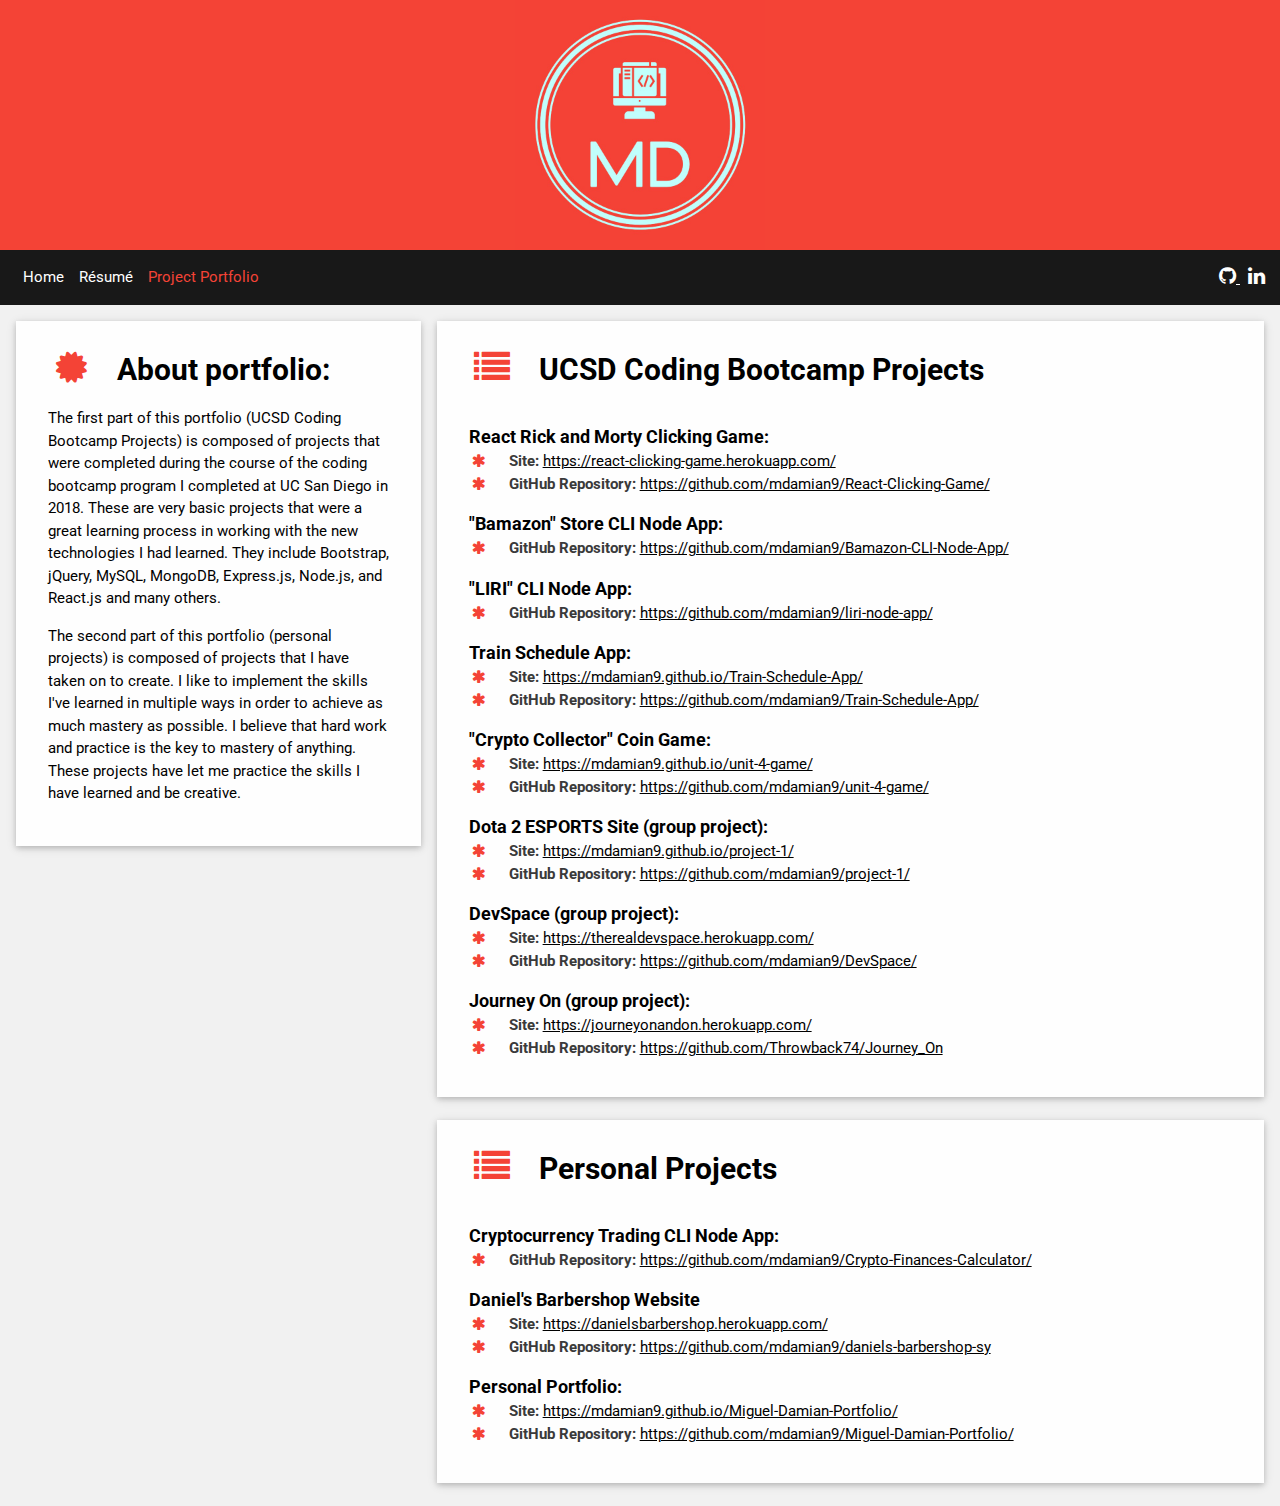
==== commit 9bb78586: "Removed unnecessary code" ====
--- a/portfolio.html
+++ b/portfolio.html
@@ -61,196 +61,182 @@
 
         <div class="w3-row-padding">
 
-                <div class="w3-third">
-
-                    <div class="w3-container w3-card bg-opaque">
-
-                        <div class="w3-container">
-
-                            <h2 class="w3-text-black w3-padding-16">
-                                <i class="fa fa-certificate fa-fw w3-margin-right w3-xxlarge w3-text-red"></i>
-                                <b>About portfolio:</b>
-                                <p style="font-size: 15px">
-                                    The first part of this portfolio (UCSD Coding Bootcamp Projects) is composed of projects that were completed during the course
-                                    of the coding bootcamp program I completed at UC San Diego in 2018. These are very basic
-                                    projects that were a great learning process in working with the new technologies I had
-                                    learned. They include Bootstrap, jQuery, MySQL, MongoDB, Express.js, Node.js, and React.js
-                                    and many others.
-                                </p>
-                                <p style="font-size: 15px">
-                                    The second part of this portfolio (personal projects) is composed of projects that I have taken on to create. I like to implement
-                                    the skills I've learned in multiple ways in order to achieve as much mastery as possible.
-                                    I believe that hard work and practice is the key to mastery of anything. These projects
-                                    have let me practice the skills I have learned and be creative.
-                                </p>
-                            </h2>
-
-                        </div>
+            <div class="w3-third">
+
+                <div class="w3-container w3-card bg-opaque">
+
+                    <div class="w3-container">
+
+                        <h2 class="w3-text-black w3-padding-16">
+                            <i class="fa fa-certificate fa-fw w3-margin-right w3-xxlarge w3-text-red"></i>
+                            <b>About portfolio:</b>
+                            <p style="font-size: 15px">
+                                The first part of this portfolio (UCSD Coding Bootcamp Projects) is composed of projects that were completed during the course
+                                of the coding bootcamp program I completed at UC San Diego in 2018. These are very basic
+                                projects that were a great learning process in working with the new technologies I had learned.
+                                They include Bootstrap, jQuery, MySQL, MongoDB, Express.js, Node.js, and React.js and many
+                                others.
+                            </p>
+                            <p style="font-size: 15px">
+                                The second part of this portfolio (personal projects) is composed of projects that I have taken on to create. I like to implement
+                                the skills I've learned in multiple ways in order to achieve as much mastery as possible.
+                                I believe that hard work and practice is the key to mastery of anything. These projects have
+                                let me practice the skills I have learned and be creative.
+                            </p>
+                        </h2>
+
                     </div>
-
                 </div>
 
-            <div class="bg-opaque">
-
-                <div class="w3-twothird">
-
-                    <!-- Projects Portfolio section -->
-                    <div class="w3-container w3-card bg-opaque">
-
-                        <div class="w3-container">
-                            <h2 class="w3-text-black w3-padding-16">
-                                <i class="fa fa-list fa-fw w3-margin-right w3-xxlarge w3-text-red"></i>
-                                <b>UCSD Coding Bootcamp Projects</b>
-                            </h2>
-                            <p>
-                                <b class="project-title">React Rick and Morty Clicking Game:</b>
-                                <br>
-                                <i class="fa fa-asterisk fa-fw w3-margin-right w3-text-red"></i>
-                                <b class="w3-text-dark-gray">Site:</b>
-                                <a href="https://react-clicking-game.herokuapp.com/" target="_blank">https://react-clicking-game.herokuapp.com/</a>
-                                <br>
-                                <i class="fa fa-asterisk fa-fw w3-margin-right w3-text-red"></i>
-                                <b class="w3-text-dark-gray">GitHub Repository:</b>
-                                <a href="https://github.com/mdamian9/React-Clicking-Game/" target="_blank">https://github.com/mdamian9/React-Clicking-Game/</a>
-                            </p>
-                            <p>
-                                <b class="project-title">"Bamazon" Store CLI Node App:</b>
-                                <br>
-                                <i class="fa fa-asterisk fa-fw w3-margin-right w3-text-red"></i>
-                                <b class="w3-text-dark-gray">GitHub Repository:</b>
-                                <a href="https://github.com/mdamian9/Bamazon-CLI-Node-App/" target="_blank">https://github.com/mdamian9/Bamazon-CLI-Node-App/</a>
-                            </p>
-                            <p>
-                                <b class="project-title">"LIRI" CLI Node App:</b>
-                                <br>
-                                <i class="fa fa-asterisk fa-fw w3-margin-right w3-text-red"></i>
-                                <b class="w3-text-dark-gray">GitHub Repository:</b>
-                                <a href="https://github.com/mdamian9/liri-node-app/" target="_blank">https://github.com/mdamian9/liri-node-app/</a>
-                            </p>
-                            <p>
-                                <b class="project-title">Train Schedule App:</b>
-                                <br>
-                                <i class="fa fa-asterisk fa-fw w3-margin-right w3-text-red"></i>
-                                <b class="w3-text-dark-gray">Site:</b>
-                                <a href="https://mdamian9.github.io/Train-Schedule-App/" target="_blank">https://mdamian9.github.io/Train-Schedule-App/</a>
-                                <br>
-                                <i class="fa fa-asterisk fa-fw w3-margin-right w3-text-red"></i>
-                                <b class="w3-text-dark-gray">GitHub Repository:</b>
-                                <a href="https://github.com/mdamian9/Train-Schedule-App/" target="_blank">https://github.com/mdamian9/Train-Schedule-App/</a>
-
-                            </p>
-                            <p>
-                                <b class="project-title">"Crypto Collector" Coin Game:</b>
-                                <br>
-                                <i class="fa fa-asterisk fa-fw w3-margin-right w3-text-red"></i>
-                                <b class="w3-text-dark-gray">Site:</b>
-                                <a href="https://mdamian9.github.io/unit-4-game/" target="_blank">https://mdamian9.github.io/unit-4-game/</a>
-                                <br>
-                                <i class="fa fa-asterisk fa-fw w3-margin-right w3-text-red"></i>
-                                <b class="w3-text-dark-gray">GitHub Repository:</b>
-                                <a href="https://github.com/mdamian9/unit-4-game/" target="_blank">https://github.com/mdamian9/unit-4-game/</a>
-                            </p>
-                            <p>
-                                <b class="project-title">Dota 2 ESPORTS Site (group project):</b>
-                                <br>
-                                <i class="fa fa-asterisk fa-fw w3-margin-right w3-text-red"></i>
-                                <b class="w3-text-dark-gray">Site:</b>
-                                <a href="https://mdamian9.github.io/project-1/" target="_blank">https://mdamian9.github.io/project-1/</a>
-                                <br>
-                                <i class="fa fa-asterisk fa-fw w3-margin-right w3-text-red"></i>
-                                <b class="w3-text-dark-gray">GitHub Repository:</b>
-                                <a href="https://github.com/mdamian9/project-1/" target="_blank">https://github.com/mdamian9/project-1/</a>
-                            </p>
-                            <p>
-                                <b class="project-title">DevSpace (group project):</b>
-                                <br>
-                                <i class="fa fa-asterisk fa-fw w3-margin-right w3-text-red"></i>
-                                <b class="w3-text-dark-gray">Site:</b>
-                                <a href="https://therealdevspace.herokuapp.com/" target="_blank">https://therealdevspace.herokuapp.com/</a>
-                                <br>
-                                <i class="fa fa-asterisk fa-fw w3-margin-right w3-text-red"></i>
-                                <b class="w3-text-dark-gray">GitHub Repository:</b>
-                                <a href="https://github.com/mdamian9/DevSpace/" target="_blank">https://github.com/mdamian9/DevSpace/</a>
-                            </p>
-                            <p>
-                                <b class="project-title">Journey On (group project):</b>
-                                <br>
-                                <i class="fa fa-asterisk fa-fw w3-margin-right w3-text-red"></i>
-                                <b class="w3-text-dark-gray">Site:</b>
-                                <a href="https://journeyonandon.herokuapp.com/" target="_blank">https://journeyonandon.herokuapp.com/</a>
-                                <br>
-                                <i class="fa fa-asterisk fa-fw w3-margin-right w3-text-red"></i>
-                                <b class="w3-text-dark-gray">GitHub Repository:</b>
-                                <a href="https://github.com/Throwback74/Journey_On" target="_blank">https://github.com/Throwback74/Journey_On</a>
-                            </p>
-                        </div>
+            </div>
+
+
+            <div class="w3-twothird">
+
+                <!-- Projects Portfolio section -->
+                <div class="w3-container w3-card bg-opaque">
+
+                    <div class="w3-container">
+                        <h2 class="w3-text-black w3-padding-16">
+                            <i class="fa fa-list fa-fw w3-margin-right w3-xxlarge w3-text-red"></i>
+                            <b>UCSD Coding Bootcamp Projects</b>
+                        </h2>
+                        <p>
+                            <b class="project-title">React Rick and Morty Clicking Game:</b>
+                            <br>
+                            <i class="fa fa-asterisk fa-fw w3-margin-right w3-text-red"></i>
+                            <b class="w3-text-dark-gray">Site:</b>
+                            <a href="https://react-clicking-game.herokuapp.com/" target="_blank">https://react-clicking-game.herokuapp.com/</a>
+                            <br>
+                            <i class="fa fa-asterisk fa-fw w3-margin-right w3-text-red"></i>
+                            <b class="w3-text-dark-gray">GitHub Repository:</b>
+                            <a href="https://github.com/mdamian9/React-Clicking-Game/" target="_blank">https://github.com/mdamian9/React-Clicking-Game/</a>
+                        </p>
+                        <p>
+                            <b class="project-title">"Bamazon" Store CLI Node App:</b>
+                            <br>
+                            <i class="fa fa-asterisk fa-fw w3-margin-right w3-text-red"></i>
+                            <b class="w3-text-dark-gray">GitHub Repository:</b>
+                            <a href="https://github.com/mdamian9/Bamazon-CLI-Node-App/" target="_blank">https://github.com/mdamian9/Bamazon-CLI-Node-App/</a>
+                        </p>
+                        <p>
+                            <b class="project-title">"LIRI" CLI Node App:</b>
+                            <br>
+                            <i class="fa fa-asterisk fa-fw w3-margin-right w3-text-red"></i>
+                            <b class="w3-text-dark-gray">GitHub Repository:</b>
+                            <a href="https://github.com/mdamian9/liri-node-app/" target="_blank">https://github.com/mdamian9/liri-node-app/</a>
+                        </p>
+                        <p>
+                            <b class="project-title">Train Schedule App:</b>
+                            <br>
+                            <i class="fa fa-asterisk fa-fw w3-margin-right w3-text-red"></i>
+                            <b class="w3-text-dark-gray">Site:</b>
+                            <a href="https://mdamian9.github.io/Train-Schedule-App/" target="_blank">https://mdamian9.github.io/Train-Schedule-App/</a>
+                            <br>
+                            <i class="fa fa-asterisk fa-fw w3-margin-right w3-text-red"></i>
+                            <b class="w3-text-dark-gray">GitHub Repository:</b>
+                            <a href="https://github.com/mdamian9/Train-Schedule-App/" target="_blank">https://github.com/mdamian9/Train-Schedule-App/</a>
+
+                        </p>
+                        <p>
+                            <b class="project-title">"Crypto Collector" Coin Game:</b>
+                            <br>
+                            <i class="fa fa-asterisk fa-fw w3-margin-right w3-text-red"></i>
+                            <b class="w3-text-dark-gray">Site:</b>
+                            <a href="https://mdamian9.github.io/unit-4-game/" target="_blank">https://mdamian9.github.io/unit-4-game/</a>
+                            <br>
+                            <i class="fa fa-asterisk fa-fw w3-margin-right w3-text-red"></i>
+                            <b class="w3-text-dark-gray">GitHub Repository:</b>
+                            <a href="https://github.com/mdamian9/unit-4-game/" target="_blank">https://github.com/mdamian9/unit-4-game/</a>
+                        </p>
+                        <p>
+                            <b class="project-title">Dota 2 ESPORTS Site (group project):</b>
+                            <br>
+                            <i class="fa fa-asterisk fa-fw w3-margin-right w3-text-red"></i>
+                            <b class="w3-text-dark-gray">Site:</b>
+                            <a href="https://mdamian9.github.io/project-1/" target="_blank">https://mdamian9.github.io/project-1/</a>
+                            <br>
+                            <i class="fa fa-asterisk fa-fw w3-margin-right w3-text-red"></i>
+                            <b class="w3-text-dark-gray">GitHub Repository:</b>
+                            <a href="https://github.com/mdamian9/project-1/" target="_blank">https://github.com/mdamian9/project-1/</a>
+                        </p>
+                        <p>
+                            <b class="project-title">DevSpace (group project):</b>
+                            <br>
+                            <i class="fa fa-asterisk fa-fw w3-margin-right w3-text-red"></i>
+                            <b class="w3-text-dark-gray">Site:</b>
+                            <a href="https://therealdevspace.herokuapp.com/" target="_blank">https://therealdevspace.herokuapp.com/</a>
+                            <br>
+                            <i class="fa fa-asterisk fa-fw w3-margin-right w3-text-red"></i>
+                            <b class="w3-text-dark-gray">GitHub Repository:</b>
+                            <a href="https://github.com/mdamian9/DevSpace/" target="_blank">https://github.com/mdamian9/DevSpace/</a>
+                        </p>
+                        <p>
+                            <b class="project-title">Journey On (group project):</b>
+                            <br>
+                            <i class="fa fa-asterisk fa-fw w3-margin-right w3-text-red"></i>
+                            <b class="w3-text-dark-gray">Site:</b>
+                            <a href="https://journeyonandon.herokuapp.com/" target="_blank">https://journeyonandon.herokuapp.com/</a>
+                            <br>
+                            <i class="fa fa-asterisk fa-fw w3-margin-right w3-text-red"></i>
+                            <b class="w3-text-dark-gray">GitHub Repository:</b>
+                            <a href="https://github.com/Throwback74/Journey_On" target="_blank">https://github.com/Throwback74/Journey_On</a>
+                        </p>
+                    </div>
+                    <br>
+
+                </div>
+
+                <br>
+
+                <div class="w3-container w3-card bg-opaque">
+                    <div class="w3-container">
+                        <h2 class="w3-text-black w3-padding-16">
+                            <i class="fa fa-list fa-fw w3-margin-right w3-xxlarge w3-text-red"></i>
+                            <b>Personal Projects</b>
+                        </h2>
+                        <p>
+                            <b class="project-title">Cryptocurrency Trading CLI Node App:</b>
+                            <br>
+                            <i class="fa fa-asterisk fa-fw w3-margin-right w3-text-red"></i>
+                            <b class="w3-text-dark-gray">GitHub Repository:</b>
+                            <a href="https://github.com/mdamian9/Crypto-Finances-Calculator/" target="_blank">https://github.com/mdamian9/Crypto-Finances-Calculator/</a>
+                        </p>
+                        <p>
+                            <b class="project-title">Daniel's Barbershop Website</b>
+                            <br>
+                            <i class="fa fa-asterisk fa-fw w3-margin-right w3-text-red"></i>
+                            <b class="w3-text-dark-gray">Site:</b>
+                            <a href="https://danielsbarbershop.herokuapp.com/" target="_blank">https://danielsbarbershop.herokuapp.com/</a>
+                            <br>
+                            <i class="fa fa-asterisk fa-fw w3-margin-right w3-text-red"></i>
+                            <b class="w3-text-dark-gray">GitHub Repository:</b>
+                            <a href="https://github.com/mdamian9/daniels-barbershop-sy" target="_blank">https://github.com/mdamian9/daniels-barbershop-sy</a>
+                        </p>
+                        <p>
+                            <b class="project-title">Personal Portfolio:</b>
+                            <br>
+                            <i class="fa fa-asterisk fa-fw w3-margin-right w3-text-red"></i>
+                            <b class="w3-text-dark-gray">Site:</b>
+                            <a href="https://mdamian9.github.io/Miguel-Damian-Portfolio/" target="_blank">https://mdamian9.github.io/Miguel-Damian-Portfolio/</a>
+                            <br>
+                            <i class="fa fa-asterisk fa-fw w3-margin-right w3-text-red"></i>
+                            <b class="w3-text-dark-gray">GitHub Repository:</b>
+                            <a href="https://github.com/mdamian9/Miguel-Damian-Portfolio/" target="_blank">https://github.com/mdamian9/Miguel-Damian-Portfolio/</a>
+                        </p>
                         <br>
-
                     </div>
-
-                    <br>
-
-                    <div class="w3-container w3-card bg-opaque">
-                        <div class="w3-container">
-                            <h2 class="w3-text-black w3-padding-16">
-                                <i class="fa fa-list fa-fw w3-margin-right w3-xxlarge w3-text-red"></i>
-                                <b>Personal Projects</b>
-                            </h2>
-                            <p>
-                                <b class="project-title">Cryptocurrency Trading CLI Node App:</b>
-                                <br>
-                                <i class="fa fa-asterisk fa-fw w3-margin-right w3-text-red"></i>
-                                <b class="w3-text-dark-gray">GitHub Repository:</b>
-                                <a href="https://github.com/mdamian9/Crypto-Finances-Calculator/" target="_blank">https://github.com/mdamian9/Crypto-Finances-Calculator/</a>
-                            </p>
-                            <p>
-                                <b class="project-title">Daniel's Barbershop Website</b>
-                                <br>
-                                <i class="fa fa-asterisk fa-fw w3-margin-right w3-text-red"></i>
-                                <b class="w3-text-dark-gray">Site:</b>
-                                <a href="https://danielsbarbershop.herokuapp.com/" target="_blank">https://danielsbarbershop.herokuapp.com/</a>
-                                <br>
-                                <i class="fa fa-asterisk fa-fw w3-margin-right w3-text-red"></i>
-                                <b class="w3-text-dark-gray">GitHub Repository:</b>
-                                <a href="https://github.com/mdamian9/daniels-barbershop-sy" target="_blank">https://github.com/mdamian9/daniels-barbershop-sy</a>
-                            </p>
-                            <p>
-                                <b class="project-title">Personal Portfolio:</b>
-                                <br>
-                                <i class="fa fa-asterisk fa-fw w3-margin-right w3-text-red"></i>
-                                <b class="w3-text-dark-gray">Site:</b>
-                                <a href="https://mdamian9.github.io/Miguel-Damian-Portfolio/" target="_blank">https://mdamian9.github.io/Miguel-Damian-Portfolio/</a>
-                                <br>
-                                <i class="fa fa-asterisk fa-fw w3-margin-right w3-text-red"></i>
-                                <b class="w3-text-dark-gray">GitHub Repository:</b>
-                                <a href="https://github.com/mdamian9/Miguel-Damian-Portfolio/" target="_blank">https://github.com/mdamian9/Miguel-Damian-Portfolio/</a>
-                            </p>
-                            <br>
-                        </div>
-                    </div>
-
                 </div>
-                <!-- End of side content container -->
-            </div>
-
+
+            </div>
+            <!-- End of side content container -->
         </div>
 
     </div>
+
     <br>
     <!-- End of Main Container -->
 
-    <!-- Footer -->
-    <!-- <footer class="w3-container w3-red w3-center w3-margin-top">
-        <a href="https://github.com/mdamian9">
-            <i class="fa fa-github w3-hover-opacity"></i>
-        </a>
-        &nbsp;
-        <a href="https://www.linkedin.com/in/miguel-damian-286866162">
-            <i class="fa fa-linkedin w3-hover-opacity"></i>
-        </a>
-    </footer> -->
-    <!-- End footer -->
-
 </body>
 
 </html>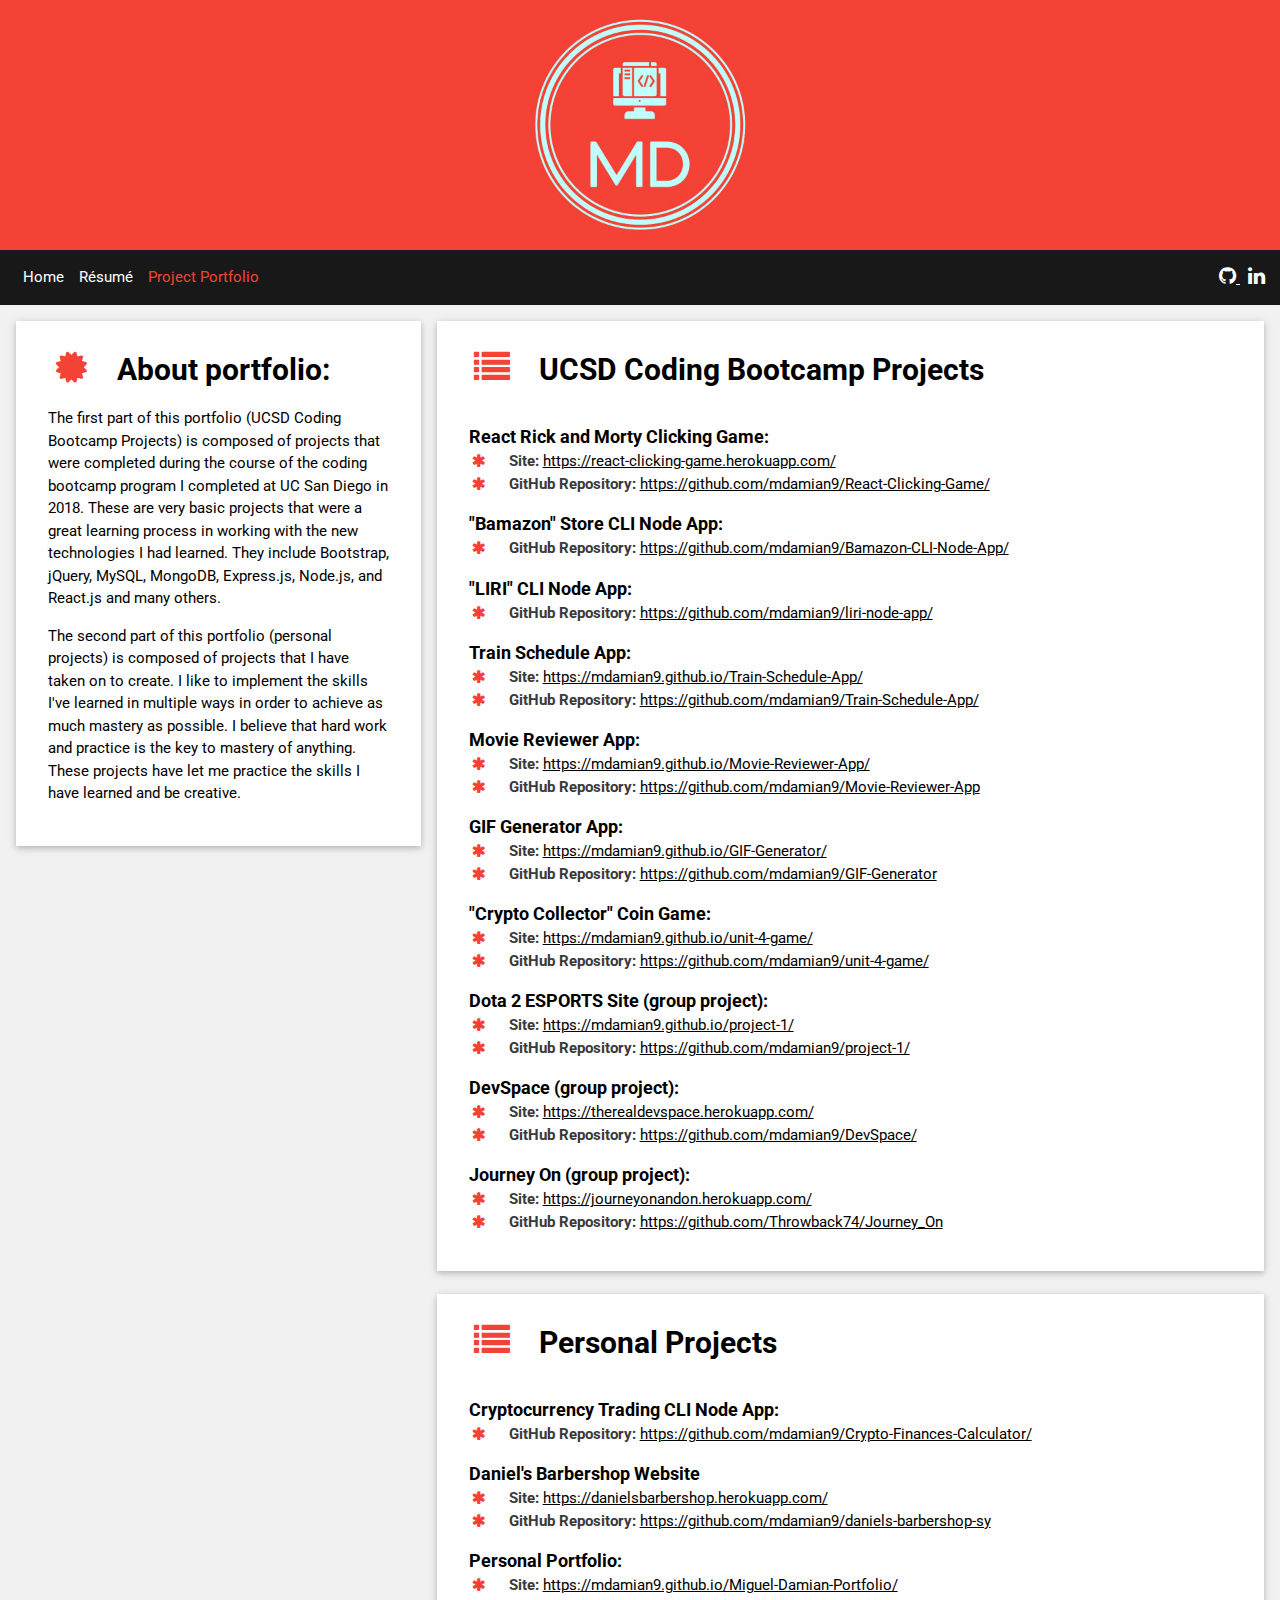
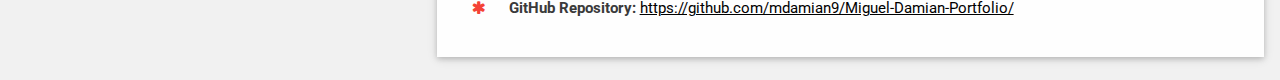
==== commit 8948c49d: "Added two more CBC projects" ====
--- a/portfolio.html
+++ b/portfolio.html
@@ -97,6 +97,7 @@
                 <div class="w3-container w3-card bg-opaque">
 
                     <div class="w3-container">
+
                         <h2 class="w3-text-black w3-padding-16">
                             <i class="fa fa-list fa-fw w3-margin-right w3-xxlarge w3-text-red"></i>
                             <b>UCSD Coding Bootcamp Projects</b>
@@ -139,6 +140,28 @@
 
                         </p>
                         <p>
+                            <b class="project-title">Movie Reviewer App:</b>
+                            <br>
+                            <i class="fa fa-asterisk fa-fw w3-margin-right w3-text-red"></i>
+                            <b class="w3-text-dark-gray">Site:</b>
+                            <a href="https://mdamian9.github.io/Movie-Reviewer-App/" target="_blank">https://mdamian9.github.io/Movie-Reviewer-App/</a>
+                            <br>
+                            <i class="fa fa-asterisk fa-fw w3-margin-right w3-text-red"></i>
+                            <b class="w3-text-dark-gray">GitHub Repository:</b>
+                            <a href="https://github.com/mdamian9/Movie-Reviewer-App" target="_blank">https://github.com/mdamian9/Movie-Reviewer-App</a>
+                        </p>
+                        <p>
+                            <b class="project-title">GIF Generator App:</b>
+                            <br>
+                            <i class="fa fa-asterisk fa-fw w3-margin-right w3-text-red"></i>
+                            <b class="w3-text-dark-gray">Site:</b>
+                            <a href="https://mdamian9.github.io/GIF-Generator/" target="_blank">https://mdamian9.github.io/GIF-Generator/</a>
+                            <br>
+                            <i class="fa fa-asterisk fa-fw w3-margin-right w3-text-red"></i>
+                            <b class="w3-text-dark-gray">GitHub Repository:</b>
+                            <a href="https://github.com/mdamian9/GIF-Generator" target="_blank">https://github.com/mdamian9/GIF-Generator</a>
+                        </p>
+                        <p>
                             <b class="project-title">"Crypto Collector" Coin Game:</b>
                             <br>
                             <i class="fa fa-asterisk fa-fw w3-margin-right w3-text-red"></i>
@@ -182,6 +205,7 @@
                             <b class="w3-text-dark-gray">GitHub Repository:</b>
                             <a href="https://github.com/Throwback74/Journey_On" target="_blank">https://github.com/Throwback74/Journey_On</a>
                         </p>
+
                     </div>
                     <br>
 
@@ -190,7 +214,9 @@
                 <br>
 
                 <div class="w3-container w3-card bg-opaque">
+
                     <div class="w3-container">
+
                         <h2 class="w3-text-black w3-padding-16">
                             <i class="fa fa-list fa-fw w3-margin-right w3-xxlarge w3-text-red"></i>
                             <b>Personal Projects</b>
@@ -225,7 +251,9 @@
                             <a href="https://github.com/mdamian9/Miguel-Damian-Portfolio/" target="_blank">https://github.com/mdamian9/Miguel-Damian-Portfolio/</a>
                         </p>
                         <br>
+
                     </div>
+
                 </div>
 
             </div>
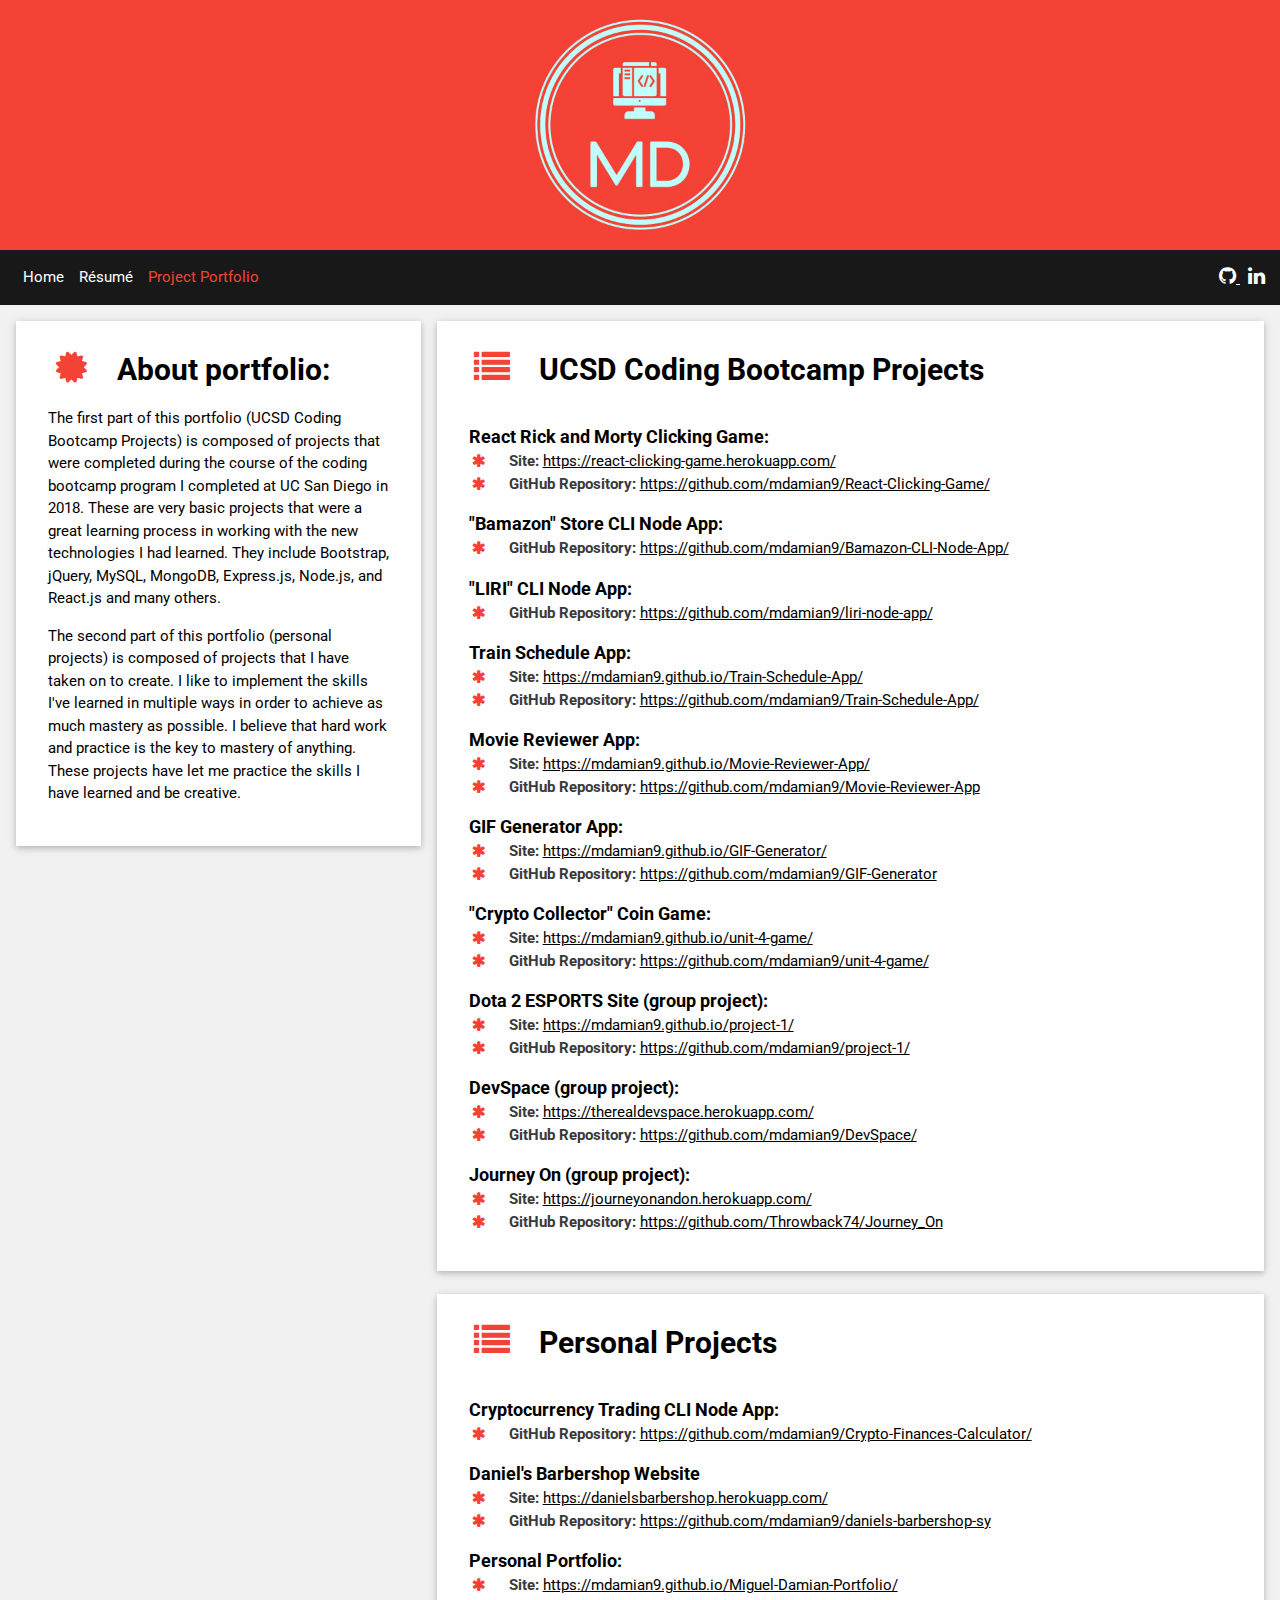
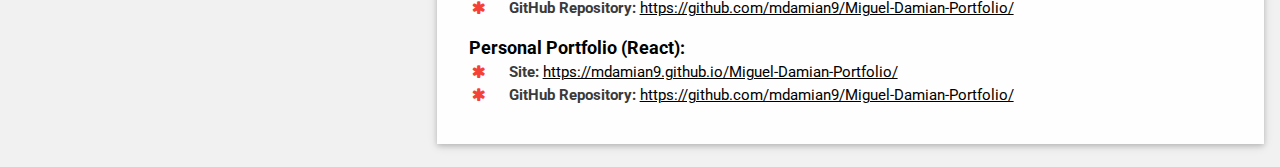
==== commit 26ce47f2: "Added freeCodeCamp certifications to ResumePage" ====
--- a/portfolio.html
+++ b/portfolio.html
@@ -45,11 +45,11 @@
             </div>
             <div class="nav-spacer"></div>
             <div class="icon-links">
-                <a href="https://github.com/mdamian9">
+                <a href="https://github.com/mdamian9" target="_blank">
                     <i class="fa fa-github"></i>
                 </a>
                 &nbsp;
-                <a href="https://www.linkedin.com/in/miguel-damian-286866162">
+                <a href="https://www.linkedin.com/in/migueldamian" target="_blank">
                     <i class="fa fa-linkedin"></i>
                 </a>
             </div>
@@ -87,7 +87,7 @@
 
                     </div>
                 </div>
-
+                <br>
             </div>
 
 
@@ -250,6 +250,17 @@
                             <b class="w3-text-dark-gray">GitHub Repository:</b>
                             <a href="https://github.com/mdamian9/Miguel-Damian-Portfolio/" target="_blank">https://github.com/mdamian9/Miguel-Damian-Portfolio/</a>
                         </p>
+                        <p>
+                            <b class="project-title">Personal Portfolio (React):</b>
+                            <br>
+                            <i class="fa fa-asterisk fa-fw w3-margin-right w3-text-red"></i>
+                            <b class="w3-text-dark-gray">Site:</b>
+                            <a href="https://mdamian9.github.io/Miguel-Damian-Portfolio/" target="_blank">https://mdamian9.github.io/Miguel-Damian-Portfolio/</a>
+                            <br>
+                            <i class="fa fa-asterisk fa-fw w3-margin-right w3-text-red"></i>
+                            <b class="w3-text-dark-gray">GitHub Repository:</b>
+                            <a href="https://github.com/mdamian9/Miguel-Damian-Portfolio/" target="_blank">https://github.com/mdamian9/Miguel-Damian-Portfolio/</a>
+                        </p>
                         <br>
 
                     </div>
